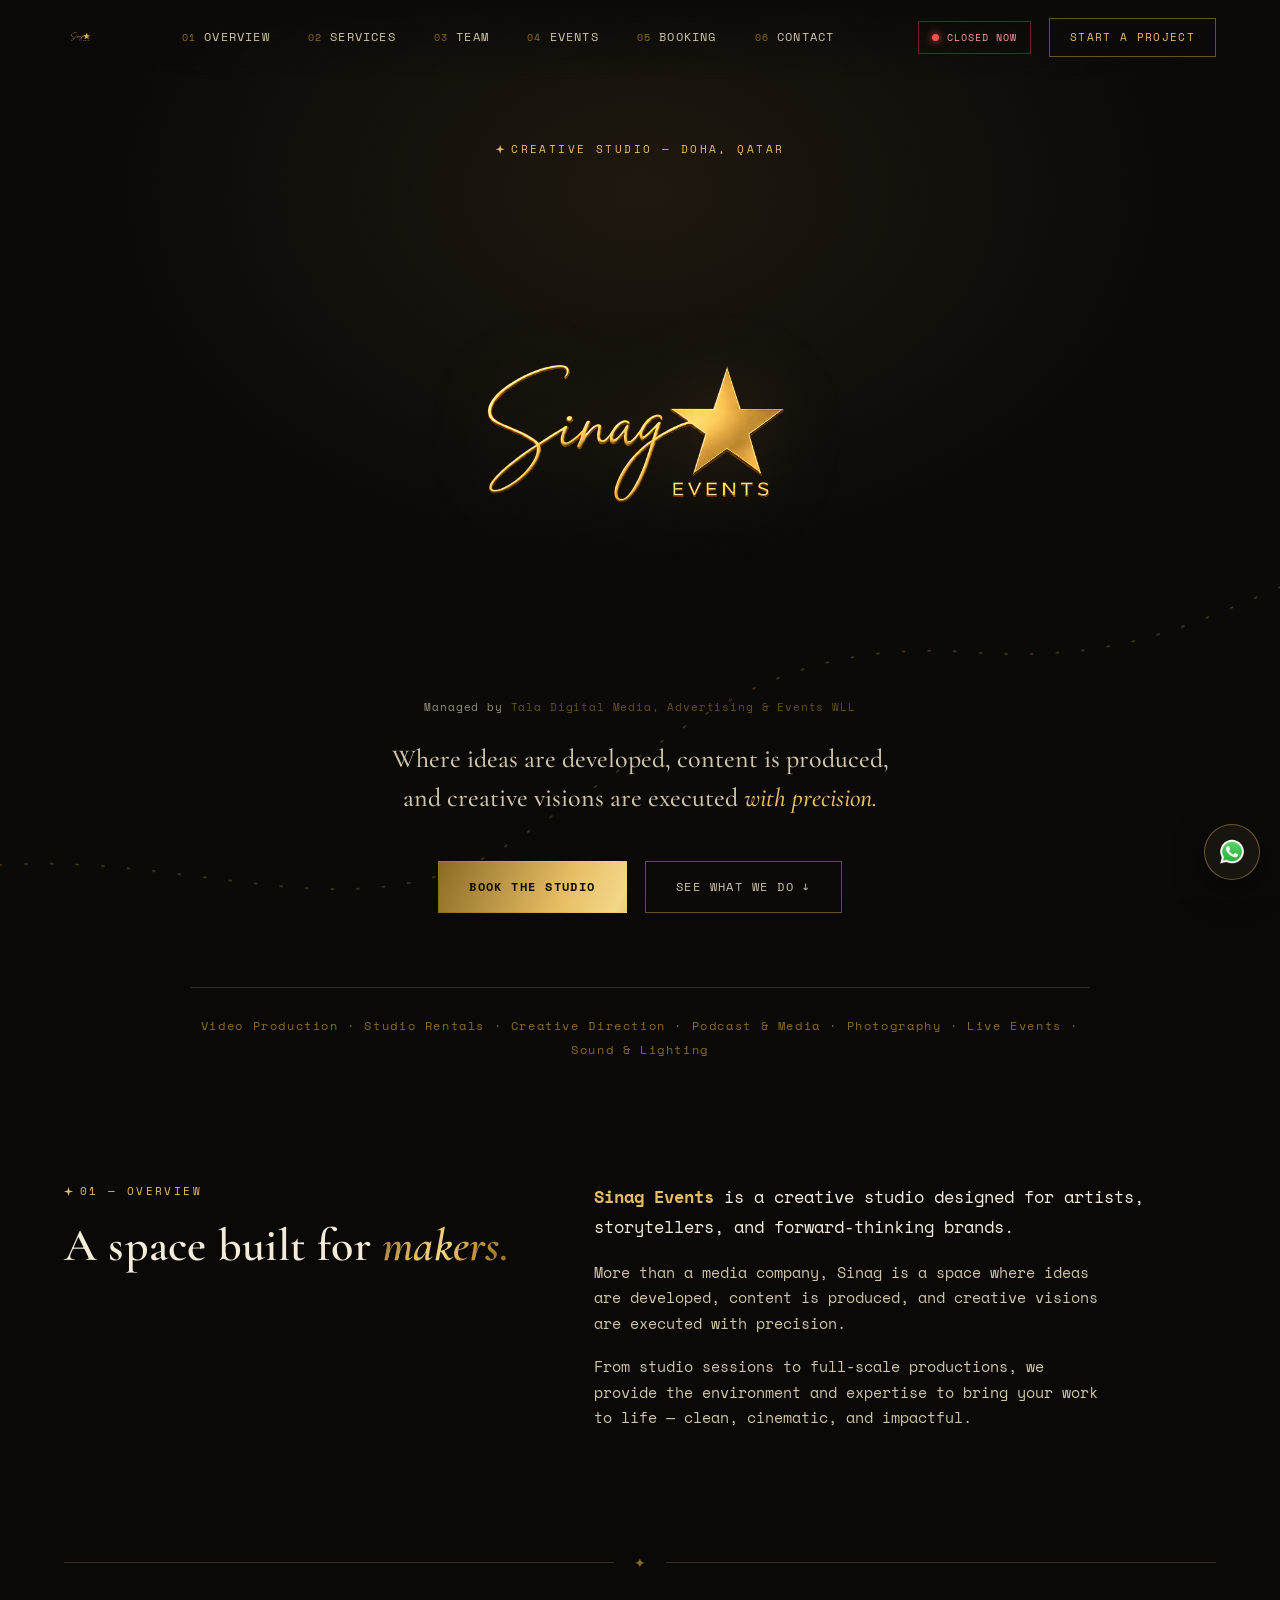
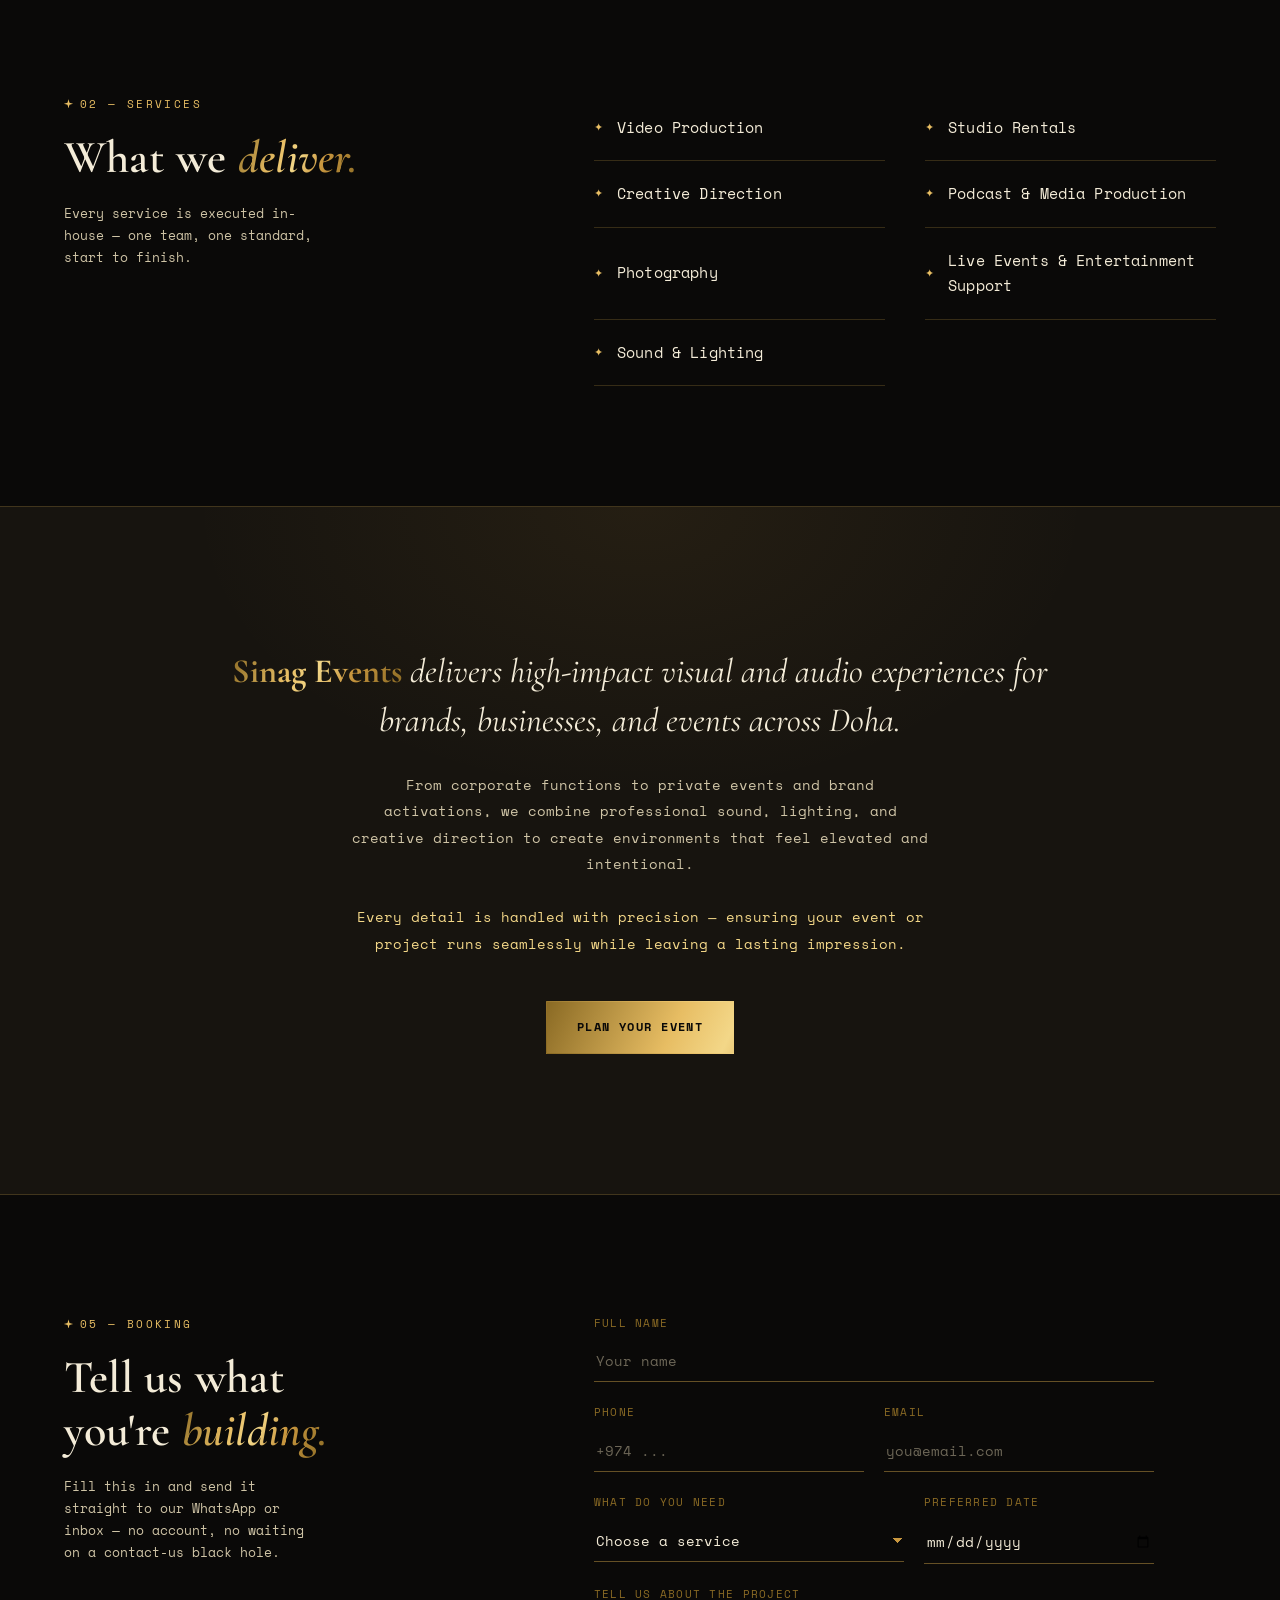
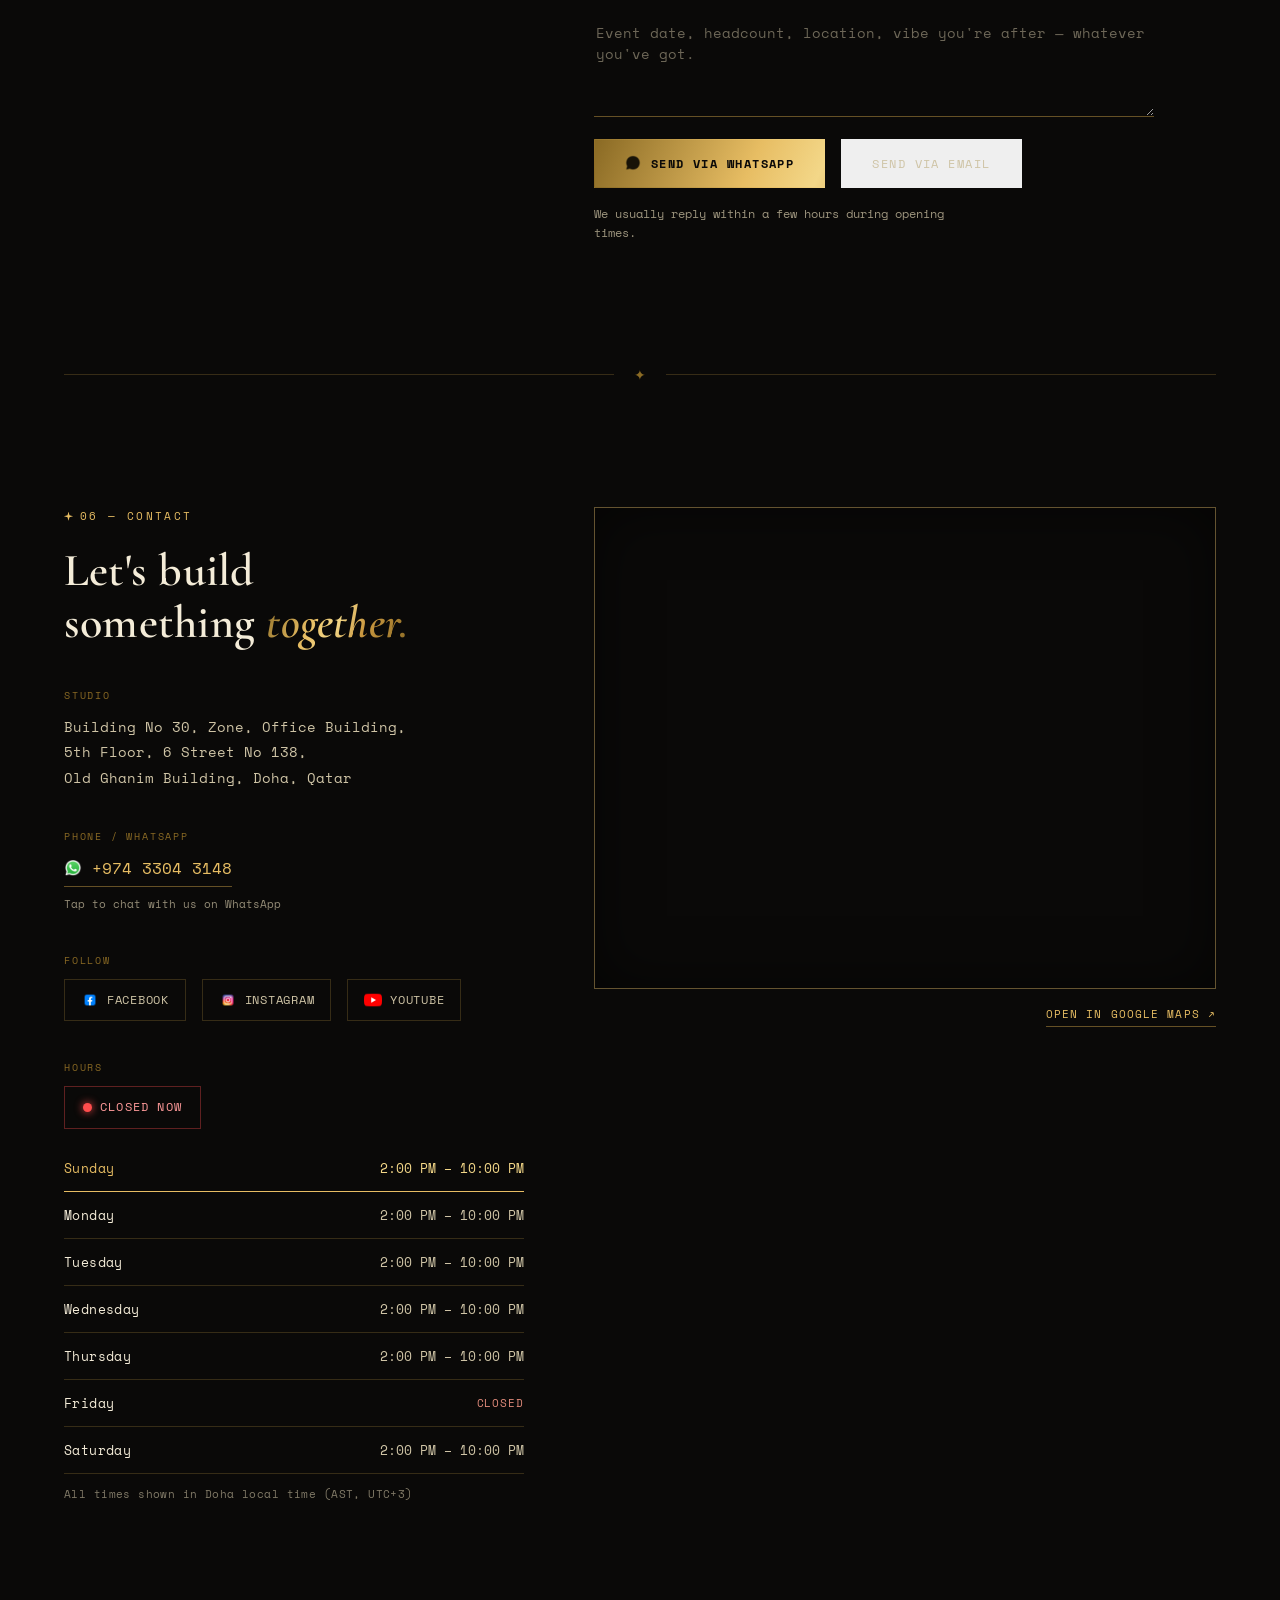
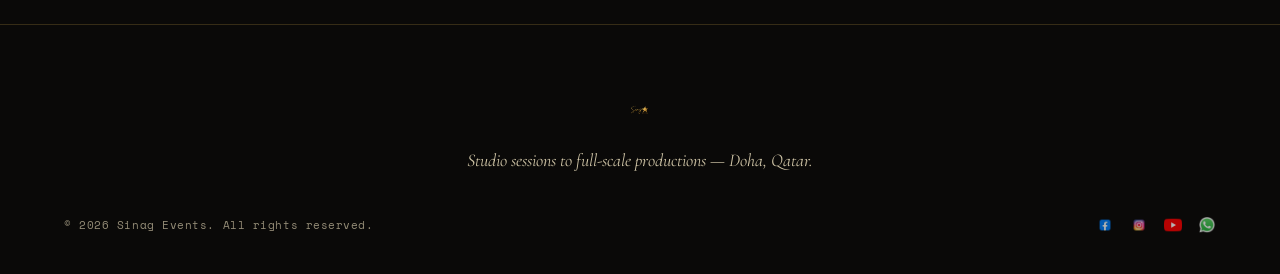
==== index.html @ 3dd2821b "Add files via upload" ====
<!DOCTYPE html>
<html lang="en">
<head>
<meta charset="UTF-8">
<meta name="viewport" content="width=device-width, initial-scale=1.0">
<title>Sinag Events — Creative Studio &amp; Live Event Production, Doha</title>
<meta name="description" content="Sinag Events is a creative studio for artists, storytellers, and forward-thinking brands. Video production, studio rentals, live events, sound &amp; lighting in Doha.">

<link rel="preconnect" href="https://fonts.googleapis.com">
<link rel="preconnect" href="https://fonts.gstatic.com" crossorigin>
<link href="https://fonts.googleapis.com/css2?family=Space+Mono:wght@400;700&family=Cormorant+Garamond:ital,wght@0,400;0,600;1,500;1,600&display=swap" rel="stylesheet">

<meta name="theme-color" content="#0a0908">
<link rel="stylesheet" href="css/style.css">
<link rel="icon" href="assets/logo.png" type="image/png">
<link rel="apple-touch-icon" href="assets/logo.png">
</head>
<body>

<!-- ============ NOISE / GRAIN OVERLAY ============ -->
<div class="grain" aria-hidden="true"></div>

<!-- ============ NAV ============ -->
<header class="nav" id="nav">
  <a href="#top" class="nav__mark">
    <img src="assets/logo.png" alt="Sinag Events" class="nav__logo">
  </a>
  <nav class="nav__links" aria-label="Primary">
    <a href="#overview"><span class="nav__num">01</span>Overview</a>
    <a href="#services"><span class="nav__num">02</span>Services</a>
    <a href="team.html"><span class="nav__num">03</span>Team</a>
    <a href="#events"><span class="nav__num">04</span>Events</a>
    <a href="#booking"><span class="nav__num">05</span>Booking</a>
    <a href="#contact"><span class="nav__num">06</span>Contact</a>
  </nav>
  <div class="nav__right">
    <span class="status-pill" id="statusPill" aria-live="polite">
      <span class="status-pill__dot" id="statusDot"></span>
      <span id="statusText">Checking hours…</span>
    </span>
    <a href="https://wa.me/97433043148" class="nav__cta" target="_blank" rel="noopener">Start a project</a>
    <button class="nav__burger" id="burger" aria-label="Open menu" aria-expanded="false">
      <span></span><span></span><span></span>
    </button>
  </div>
</header>

<!-- mobile menu -->
<div class="mobile-menu" id="mobileMenu">
  <span class="status-pill status-pill--mobile" id="statusPillMobile">
    <span class="status-pill__dot" id="statusDotMobile"></span>
    <span id="statusTextMobile">Checking hours…</span>
  </span>
  <a href="#overview">Overview</a>
  <a href="#services">Services</a>
  <a href="team.html">Team</a>
  <a href="#events">Events</a>
  <a href="#booking">Booking</a>
  <a href="#contact">Contact</a>
  <a href="https://wa.me/97433043148" target="_blank" rel="noopener" class="mobile-menu__cta">WhatsApp Us</a>
</div>

<!-- ============ HERO ============ -->
<section class="hero" id="top">
  <div class="hero__stars" id="heroStars" aria-hidden="true"></div>
  <svg class="hero__trail" viewBox="0 0 1000 700" preserveAspectRatio="none" aria-hidden="true">
    <path id="trailPath" d="M -80,580 C 120,540 260,630 400,555 C 540,480 600,420 760,430 C 900,438 950,400 1080,360" />
  </svg>

  <div class="hero__inner">
    <p class="eyebrow hero__eyebrow"><span class="dot"></span>Creative studio — Doha, Qatar</p>
    <img src="assets/logo.png" alt="Sinag Events" class="hero__logo">
    <p class="hero__managed-by">
      Managed by
      <a href="https://taladigitalmedia.com/" target="_blank" rel="noopener">Tala Digital Media, Advertising &amp; Events WLL</a>
    </p>
    <p class="hero__tagline">Where ideas are developed, content is produced,<br>and creative visions are executed <em>with precision.</em></p>
    <div class="hero__actions">
      <a href="#booking" class="btn btn--gold">Book the studio</a>
      <a href="#overview" class="btn btn--ghost">See what we do ↓</a>
    </div>
  </div>

  <p class="hero__services-line" aria-hidden="true">
    Video&nbsp;Production · Studio&nbsp;Rentals · Creative&nbsp;Direction · Podcast&nbsp;&amp;&nbsp;Media · Photography · Live&nbsp;Events · Sound&nbsp;&amp;&nbsp;Lighting
  </p>
</section>

<!-- ============ OVERVIEW ============ -->
<section class="section overview" id="overview">
  <div class="section__grid">
    <div class="section__label-col">
      <p class="eyebrow"><span class="dot"></span>01 — Overview</p>
      <h2 class="h2">A space built for <em>makers.</em></h2>
    </div>
    <div class="section__body-col">
      <p class="lead"><strong>Sinag Events</strong> is a creative studio designed for artists, storytellers, and forward-thinking brands.</p>
      <p>More than a media company, Sinag is a space where ideas are developed, content is produced, and creative visions are executed with precision.</p>
      <p>From studio sessions to full-scale productions, we provide the environment and expertise to bring your work to life — clean, cinematic, and impactful.</p>
    </div>
  </div>
</section>

<div class="divider"><span>✦</span></div>

<!-- ============ SERVICES ============ -->
<section class="section services" id="services">
  <div class="section__grid">
    <div class="section__label-col">
      <p class="eyebrow"><span class="dot"></span>02 — Services</p>
      <h2 class="h2">What we <em>deliver.</em></h2>
      <p class="section__note">Every service is executed in-house — one team, one standard, start to finish.</p>
    </div>
    <div class="section__body-col">
      <ul class="services__list">
        <li><span class="services__mark">✦</span>Video Production</li>
        <li><span class="services__mark">✦</span>Studio Rentals</li>
        <li><span class="services__mark">✦</span>Creative Direction</li>
        <li><span class="services__mark">✦</span>Podcast &amp; Media Production</li>
        <li><span class="services__mark">✦</span>Photography</li>
        <li><span class="services__mark">✦</span>Live Events &amp; Entertainment Support</li>
        <li><span class="services__mark">✦</span>Sound &amp; Lighting</li>
      </ul>
    </div>
  </div>
</section>

<!-- ============ EVENTS BANNER ============ -->
<section class="events" id="events">
  <div class="events__inner">
    <p class="events__quote">
      <strong>Sinag Events</strong> delivers high-impact visual and audio experiences for brands, businesses, and events across Doha.
    </p>
    <p class="events__body">
      From corporate functions to private events and brand activations, we combine professional sound, lighting, and creative direction to create environments that feel elevated and intentional.
    </p>
    <p class="events__body events__body--emphasis">
      Every detail is handled with precision — ensuring your event or project runs seamlessly while leaving a lasting impression.
    </p>
    <a href="https://wa.me/97433043148" class="btn btn--gold" target="_blank" rel="noopener">Plan your event</a>
  </div>
</section>

<!-- ============ BOOKING FORM ============ -->
<section class="section booking" id="booking">
  <div class="section__grid">
    <div class="section__label-col">
      <p class="eyebrow"><span class="dot"></span>05 — Booking</p>
      <h2 class="h2">Tell us what<br>you're <em>building.</em></h2>
      <p class="section__note">Fill this in and send it straight to our WhatsApp or inbox — no account, no waiting on a contact-us black hole.</p>
    </div>

    <div class="section__body-col">
      <form class="booking-form" id="bookingForm" novalidate>
        <div class="field">
          <label for="bf-name">Full name</label>
          <input type="text" id="bf-name" name="name" placeholder="Your name" required>
        </div>

        <div class="field-row">
          <div class="field">
            <label for="bf-phone">Phone</label>
            <input type="tel" id="bf-phone" name="phone" placeholder="+974 ..." required>
          </div>
          <div class="field">
            <label for="bf-email">Email</label>
            <input type="email" id="bf-email" name="email" placeholder="you@email.com">
          </div>
        </div>

        <div class="field-row">
          <div class="field">
            <label for="bf-service">What do you need</label>
            <select id="bf-service" name="service" required>
              <option value="" disabled selected>Choose a service</option>
              <option>Video Production</option>
              <option>Studio Rental</option>
              <option>Creative Direction</option>
              <option>Podcast &amp; Media Production</option>
              <option>Photography</option>
              <option>Live Event &amp; Entertainment Support</option>
              <option>Sound &amp; Lighting</option>
              <option>Something else</option>
            </select>
          </div>
          <div class="field">
            <label for="bf-date">Preferred date</label>
            <input type="date" id="bf-date" name="date">
          </div>
        </div>

        <div class="field">
          <label for="bf-message">Tell us about the project</label>
          <textarea id="bf-message" name="message" rows="4" placeholder="Event date, headcount, location, vibe you're after — whatever you've got."></textarea>
        </div>

        <div class="booking-form__actions">
          <button type="submit" class="btn btn--gold" data-send="whatsapp">
            <img src="assets/icons/whatsapp.png" alt="" width="16" height="16">
            Send via WhatsApp
          </button>
          <button type="submit" class="btn btn--ghost" data-send="email">Send via email</button>
        </div>
        <p class="booking-form__note" id="bookingFormNote" role="status" aria-live="polite">We usually reply within a few hours during opening times.</p>
      </form>
    </div>
  </div>
</section>

<div class="divider"><span>✦</span></div>

<!-- ============ CONTACT ============ -->
<section class="section contact" id="contact">
  <div class="section__grid">
    <div class="section__label-col">
      <p class="eyebrow"><span class="dot"></span>06 — Contact</p>
      <h2 class="h2">Let's build<br>something <em>together.</em></h2>

      <div class="contact__block">
        <span class="contact__label">Studio</span>
        <p class="contact__value">
          Building No 30, Zone, Office Building,<br>
          5th Floor, 6 Street No 138,<br>
          Old Ghanim Building, Doha, Qatar
        </p>
      </div>

      <div class="contact__block">
        <span class="contact__label">Phone / WhatsApp</span>
        <a href="https://wa.me/97433043148" target="_blank" rel="noopener" class="contact__whatsapp">
          <img src="assets/icons/whatsapp.png" alt="" class="icon icon--brand" width="22" height="22" loading="lazy">
          <span>+974 3304 3148</span>
        </a>
        <p class="contact__hint">Tap to chat with us on WhatsApp</p>
      </div>

      <div class="contact__block">
        <span class="contact__label">Follow</span>
        <div class="contact__socials">
          <a href="https://www.facebook.com/sinagdm/" target="_blank" rel="noopener" aria-label="Sinag Events on Facebook" class="social">
            <img src="assets/icons/facebook.webp" alt="" class="icon icon--brand" width="20" height="20" loading="lazy">
            <span>Facebook</span>
          </a>
          <a href="https://www.instagram.com/_sinagevents?utm_source=ig_web_button_share_sheet&igsh=ZDNlZDc0MzIxNw==" target="_blank" rel="noopener" aria-label="Sinag Events on Instagram" class="social">
            <img src="assets/icons/instagram.png" alt="" class="icon icon--brand" width="20" height="20" loading="lazy">
            <span>Instagram</span>
          </a>
          <a href="https://www.youtube.com/@sinagevents" target="_blank" rel="noopener" aria-label="Sinag Events on YouTube" class="social">
            <img src="assets/icons/youtube.png" alt="" class="icon icon--brand" width="20" height="20" loading="lazy">
            <span>YouTube</span>
          </a>
        </div>
      </div>

      <div class="contact__block">
        <span class="contact__label">Hours</span>
        <div class="hours">
          <div class="hours__status" id="hoursStatusRow">
            <span class="status-pill status-pill--lg" id="statusPillLarge">
              <span class="status-pill__dot" id="statusDotLarge"></span>
              <span id="statusTextLarge">Checking hours…</span>
            </span>
          </div>
          <ul class="hours__list">
            <li data-day="0"><span>Sunday</span><span>2:00 PM – 10:00 PM</span></li>
            <li data-day="1"><span>Monday</span><span>2:00 PM – 10:00 PM</span></li>
            <li data-day="2"><span>Tuesday</span><span>2:00 PM – 10:00 PM</span></li>
            <li data-day="3"><span>Wednesday</span><span>2:00 PM – 10:00 PM</span></li>
            <li data-day="4"><span>Thursday</span><span>2:00 PM – 10:00 PM</span></li>
            <li class="hours__list-closed" data-day="5"><span>Friday</span><span>Closed</span></li>
            <li data-day="6"><span>Saturday</span><span>2:00 PM – 10:00 PM</span></li>
          </ul>
          <p class="hours__tz">All times shown in Doha local time (AST, UTC+3)</p>
        </div>
      </div>
    </div>

    <div class="section__body-col contact__map-col">
      <div class="map-frame">
        <iframe
          title="Sinag Events location — Old Ghanim Building, Doha"
          src="https://www.google.com/maps?q=Old+Ghanim+Building,+Street+138,+Doha,+Qatar&output=embed"
          loading="lazy"
          referrerpolicy="no-referrer-when-downgrade"
          allowfullscreen>
        </iframe>
      </div>
      <a class="map-directions" href="https://www.google.com/maps/search/?api=1&query=Old+Ghanim+Building+Street+138+Doha+Qatar" target="_blank" rel="noopener">
        Open in Google Maps ↗
      </a>
    </div>
  </div>
</section>

<!-- ============ FOOTER ============ -->
<footer class="footer">
  <img src="assets/logo.png" alt="Sinag Events" class="footer__logo">
  <p class="footer__line">Studio sessions to full-scale productions — Doha, Qatar.</p>
  <div class="footer__bottom">
    <span>© <span id="year"></span> Sinag Events. All rights reserved.</span>
    <div class="footer__socials">
      <a href="https://www.facebook.com/sinagdm/" target="_blank" rel="noopener" aria-label="Facebook"><img src="assets/icons/facebook.webp" alt="" width="18" height="18" loading="lazy"></a>
      <a href="https://www.instagram.com/_sinagevents" target="_blank" rel="noopener" aria-label="Instagram"><img src="assets/icons/instagram.png" alt="" width="18" height="18" loading="lazy"></a>
      <a href="https://www.youtube.com/@sinagevents" target="_blank" rel="noopener" aria-label="YouTube"><img src="assets/icons/youtube.png" alt="" width="18" height="18" loading="lazy"></a>
      <a href="https://wa.me/97433043148" target="_blank" rel="noopener" aria-label="WhatsApp"><img src="assets/icons/whatsapp.png" alt="" width="18" height="18" loading="lazy"></a>
    </div>
  </div>
</footer>

<a href="https://wa.me/97433043148" class="float-wa" target="_blank" rel="noopener" aria-label="Chat on WhatsApp">
  <img src="assets/icons/whatsapp.png" alt="" width="30" height="30" loading="lazy">
  <span class="float-wa__ping" aria-hidden="true"></span>
</a>

<script src="js/script.js"></script>
</body>
</html>
---- css/style.css ----
/* ============================================================
   SINAG EVENTS — Design tokens
   Palette pulled from the logo (warm metallic gold on black)
   Type: Space Mono (the studio's own collateral face) for body/UI,
         Cormorant Garamond italic as the sole "script" accent —
         echoes the logo's cursive swoosh without competing with it.
   ============================================================ */
:root{
  --black:        #0a0908;
  --black-soft:   #121110;
  --black-panel:  #17140f;
  --line:         rgba(212,168,75,.22);
  --line-strong:  rgba(212,168,75,.45);

  --gold-deep:    #8a6a24;
  --gold:         #c9973f;
  --gold-bright:  #e7bd63;
  --gold-light:   #f3d788;

  --cream:        #f4ecd8;
  --cream-dim:    #cfc4a6;

  --font-mono: 'Space Mono', 'Courier New', monospace;
  --font-script: 'Cormorant Garamond', Georgia, serif;

  --gold-grad: linear-gradient(115deg, var(--gold-deep) 0%, var(--gold-bright) 35%, var(--gold-light) 50%, var(--gold) 68%, var(--gold-deep) 100%);

  --maxw: 1200px;
  --edge: clamp(24px, 5vw, 72px);
}

*,*::before,*::after{ box-sizing:border-box; }
html{ scroll-behavior:smooth; }
body{
  margin:0;
  background:var(--black);
  color:var(--cream);
  font-family:var(--font-mono);
  font-size:15px;
  line-height:1.7;
  -webkit-font-smoothing:antialiased;
  overflow-x:hidden;
}
img{ max-width:100%; display:block; }
a{ color:inherit; text-decoration:none; }
ul{ list-style:none; margin:0; padding:0; }
h1,h2,h3,p{ margin:0; }

::selection{ background:var(--gold); color:var(--black); }

/* focus visibility */
a:focus-visible, button:focus-visible{
  outline:1.5px solid var(--gold-bright);
  outline-offset:3px;
}

/* grain overlay for texture */
.grain{
  position:fixed; inset:0; pointer-events:none; z-index:999;
  opacity:.04; mix-blend-mode:overlay;
  background-image:url("data:image/svg+xml,%3Csvg xmlns='http://www.w3.org/2000/svg' width='120' height='120'%3E%3Cfilter id='n'%3E%3CfeTurbulence type='fractalNoise' baseFrequency='0.9' numOctaves='2' stitchTiles='stitch'/%3E%3C/filter%3E%3Crect width='100%25' height='100%25' filter='url(%23n)'/%3E%3C/svg%3E");
}

.icon{ width:18px; height:18px; fill:currentColor; flex:none; }
.icon--brand{ border-radius:5px; object-fit:contain; }

/* ---------- hours block ---------- */
.hours__status{ margin-bottom:16px; }
.hours__list{
  display:flex; flex-direction:column; gap:0;
}
.hours__list li{
  display:flex; align-items:center; justify-content:space-between;
  gap:20px;
  padding:12px 0;
  border-bottom:1px solid var(--line);
  font-size:13px; color:var(--cream-dim);
}
.hours__list li span:first-child{ color:var(--cream); letter-spacing:.03em; }
.hours__list-closed{ color:#e08a7a !important; }
.hours__list-closed span:first-child{ color:var(--cream) !important; }
.hours__list-closed span:last-child{ color:#e08a7a; letter-spacing:.08em; text-transform:uppercase; font-size:11px; }
.hours__list li.is-active-day{
  border-color:var(--gold-bright);
}
.hours__list li.is-active-day span:first-child{ color:var(--gold-bright) !important; }
.hours__list li.is-active-day span:last-child{ color:var(--gold-light); }
.hours__tz{ margin-top:12px; font-size:10.5px; color:var(--cream-dim); opacity:.6; letter-spacing:.04em; }

/* ---------- eyebrow / labels ---------- */
.eyebrow{
  display:flex; align-items:center; gap:.6em;
  font-size:11px; letter-spacing:.22em; text-transform:uppercase;
  color:var(--gold-bright); margin-bottom:18px;
}
.eyebrow .dot{
  width:9px; height:9px; flex:none;
  background:var(--gold-bright);
  clip-path:polygon(50% 0%, 61% 39%, 100% 50%, 61% 61%, 50% 100%, 39% 61%, 0% 50%, 39% 39%);
  box-shadow:0 0 6px rgba(231,189,99,.5);
}

.h2{
  font-family:var(--font-script);
  font-weight:600;
  font-size:clamp(30px, 4vw, 46px);
  line-height:1.15;
  color:var(--cream);
  letter-spacing:.005em;
}
.h2 em{
  font-style:italic;
  font-weight:600;
  background:var(--gold-grad);
  -webkit-background-clip:text;
  background-clip:text;
  color:transparent;
}

/* ============================================================
   NAV
   ============================================================ */
.nav{
  position:fixed; top:0; left:0; right:0; z-index:100;
  display:flex; align-items:center; justify-content:space-between;
  padding:18px var(--edge);
  background:linear-gradient(to bottom, rgba(10,9,8,.92), rgba(10,9,8,0));
  backdrop-filter:blur(2px);
}
.nav__mark{ display:flex; align-items:center; }
.nav__logo{ height:34px; width:auto; }
.nav__links{ display:flex; gap:38px; }
.nav__links a{
  font-size:12px; letter-spacing:.1em; text-transform:uppercase;
  color:var(--cream-dim);
  display:flex; align-items:baseline; gap:8px;
  transition:color .25s ease;
}
.nav__links a:hover{ color:var(--gold-bright); }
.nav__num{ color:var(--gold-deep); font-size:10px; }
.nav__right{ display:flex; align-items:center; gap:18px; }
.nav__cta{
  border:1px solid var(--line-strong);
  padding:9px 20px;
  font-size:11px; letter-spacing:.12em; text-transform:uppercase;
  color:var(--gold-bright);
  transition:background .25s ease, color .25s ease;
  white-space:nowrap;
}
.nav__cta:hover{ background:var(--gold-bright); color:var(--black); }

/* ---------- live open/closed status pill ---------- */
.status-pill{
  display:inline-flex; align-items:center; gap:8px;
  font-size:10px; letter-spacing:.1em; text-transform:uppercase;
  color:var(--cream-dim);
  border:1px solid var(--line);
  padding:7px 13px;
  white-space:nowrap;
}
.status-pill__dot{
  width:7px; height:7px; border-radius:50%;
  background:var(--cream-dim);
  flex:none;
}
.status-pill.is-open .status-pill__dot{
  background:#39d353;
  box-shadow:0 0 8px #39d353;
}
.status-pill.is-open{ color:#8beb9d; border-color:rgba(57,211,83,.35); }

.status-pill.is-closed .status-pill__dot{
  background:#ff4d4d;
  box-shadow:0 0 8px #ff4d4d;
  animation:pulse-red 1.1s ease-in-out infinite;
}
.status-pill.is-closed{ color:#ff9a9a; border-color:rgba(255,77,77,.35); }

@keyframes pulse-red{
  0%,100%{ opacity:1; transform:scale(1); }
  50%{ opacity:.25; transform:scale(.7); }
}

.status-pill--mobile{ margin-bottom:6px; }
.status-pill--lg{ font-size:12px; padding:10px 18px; }
.status-pill--lg .status-pill__dot{ width:9px; height:9px; }

.nav__burger{
  display:none; flex-direction:column; justify-content:center; gap:5px;
  width:34px; height:34px; background:none; border:0; cursor:pointer;
}
.nav__burger span{ width:100%; height:1.5px; background:var(--gold-bright); }

.mobile-menu{
  position:fixed; inset:0; z-index:99;
  background:var(--black);
  display:flex; flex-direction:column; align-items:flex-start; justify-content:center;
  gap:26px; padding:0 var(--edge);
  transform:translateY(-100%);
  transition:transform .45s cubic-bezier(.7,0,.2,1);
}
.mobile-menu.is-open{ transform:translateY(0); }
.mobile-menu a{ font-family:var(--font-script); font-size:32px; font-style:italic; color:var(--cream); }
.mobile-menu__cta{ margin-top:12px; font-family:var(--font-mono); font-style:normal; font-size:13px; letter-spacing:.1em; text-transform:uppercase; color:var(--gold-bright); border:1px solid var(--line-strong); padding:12px 22px; }

/* ============================================================
   HERO
   ============================================================ */
.hero{
  position:relative;
  min-height:100svh;
  display:flex; flex-direction:column; align-items:center; justify-content:center;
  text-align:center;
  padding:140px var(--edge) 0;
  background:
    radial-gradient(60% 50% at 50% 18%, rgba(201,151,63,.10), transparent 70%),
    var(--black);
  overflow:hidden;
}
.hero__trail{
  position:absolute; inset:0; width:100%; height:100%;
  opacity:.5;
}

.hero__stars{
  position:absolute; inset:0;
  overflow:hidden;
  pointer-events:none;
  z-index:1;
}
.hero__stars .star{
  position:absolute;
  background:var(--gold-light);
  clip-path:polygon(50% 0%, 61% 39%, 100% 50%, 61% 61%, 50% 100%, 39% 61%, 0% 50%, 39% 39%);
  opacity:0;
  animation-name:star-twinkle;
  animation-timing-function:ease-in-out;
  animation-iteration-count:infinite;
}
.hero__stars .star--dot{
  clip-path:none;
  border-radius:50%;
}
@keyframes star-twinkle{
  0%, 100%{ opacity:0; transform:scale(.5); }
  50%{ opacity:var(--peak, .55); transform:scale(1); }
}
.hero__trail path{
  fill:none;
  stroke:var(--gold-deep);
  stroke-width:1;
  stroke-linecap:round;
  stroke-dasharray:2 18;
  opacity:0;
  animation:
    trail-fade-in 1.6s ease forwards .2s,
    trail-flow 14s linear infinite .2s;
}
@keyframes trail-fade-in{
  from{ opacity:0; }
  to{ opacity:1; }
}
@keyframes trail-flow{
  from{ stroke-dashoffset:0; }
  to{ stroke-dashoffset:-400; }
}
.hero__inner{ position:relative; z-index:2; max-width:760px; }
.hero__eyebrow{ justify-content:center; }
.hero__logo{
  width:min(74vw, 520px);
  margin:0 auto 6px;
  filter:drop-shadow(0 0 40px rgba(201,151,63,.18));
}
.hero__managed-by{
  font-size:10.5px;
  letter-spacing:.08em;
  color:var(--cream-dim);
  opacity:.7;
  margin-top:-4px;
  margin-bottom:22px;
}
.hero__managed-by a{
  color:var(--gold-deep);
  border-bottom:1px solid transparent;
  transition:color .25s ease, border-color .25s ease;
}
.hero__managed-by a:hover{
  color:var(--gold-bright);
  border-color:var(--gold-bright);
}
.hero__tagline{
  font-family:var(--font-script);
  font-size:clamp(18px, 2.4vw, 26px);
  color:var(--cream-dim);
  font-weight:500;
  line-height:1.5;
  margin-top:6px;
}
.hero__tagline em{ color:var(--gold-bright); font-style:italic; }

.hero__actions{
  margin-top:44px;
  display:flex; gap:18px; justify-content:center; flex-wrap:wrap;
}
.btn{
  font-family:var(--font-mono);
  font-size:12px; letter-spacing:.12em; text-transform:uppercase;
  padding:15px 30px;
  display:inline-flex; align-items:center; gap:8px;
  border:1px solid transparent;
  transition:transform .25s ease, box-shadow .25s ease, background .25s ease, color .25s ease;
}
.btn--gold{
  background:var(--gold-grad);
  background-size:200% 100%;
  color:var(--black);
  font-weight:700;
}
.btn--gold:hover{ background-position:100% 0; box-shadow:0 8px 26px rgba(201,151,63,.25); transform:translateY(-1px); }
.btn--ghost{
  border-color:var(--line-strong);
  color:var(--cream-dim);
}
.btn--ghost:hover{ color:var(--gold-bright); border-color:var(--gold-bright); }

.hero__services-line{
  position:relative; z-index:2;
  width:100%;
  max-width:900px;
  margin:74px auto 0;
  padding-top:26px;
  border-top:1px solid var(--line);
  font-size:11.5px; letter-spacing:.14em;
  color:var(--gold-deep);
  line-height:2.1;
}

/* ============================================================
   SECTION LAYOUT (shared two-column grid)
   ============================================================ */
.section{ padding:120px var(--edge); }
.section__grid{
  max-width:var(--maxw); margin:0 auto;
  display:grid; grid-template-columns:.85fr 1.15fr; gap:70px;
}
.section__label-col{ position:sticky; top:120px; align-self:start; }
.section__note{ margin-top:18px; color:var(--cream-dim); font-size:13px; max-width:32ch; }
.section__body-col p{ color:var(--cream-dim); max-width:56ch; }
.section__body-col p + p{ margin-top:18px; }
.lead{ color:var(--cream) !important; font-size:17px; line-height:1.75; }
.lead strong{ color:var(--gold-bright); font-weight:700; }

.divider{
  display:flex; align-items:center; justify-content:center;
  color:var(--gold-deep); font-size:14px;
  padding:0 var(--edge);
}
.divider::before,.divider::after{
  content:''; flex:1; height:1px; background:var(--line);
}
.divider span{ padding:0 20px; }

/* ---------- services list ---------- */
.services__list{
  display:grid; grid-template-columns:1fr 1fr; gap:0 40px;
}
.services__list li{
  display:flex; align-items:center; gap:14px;
  padding:20px 0;
  border-bottom:1px solid var(--line);
  font-size:15px; color:var(--cream);
  letter-spacing:.01em;
  transition:padding-left .3s ease, color .3s ease;
}
.services__list li:hover{ padding-left:8px; color:var(--gold-light); }
.services__mark{ color:var(--gold-bright); font-size:11px; }

/* ============================================================
   EVENTS banner
   ============================================================ */
.events{
  position:relative;
  padding:140px var(--edge);
  text-align:center;
  background:var(--black-panel);
  border-top:1px solid var(--line);
  border-bottom:1px solid var(--line);
}
.events::before{
  content:'';
  position:absolute; inset:0;
  background:radial-gradient(50% 60% at 50% 0%, rgba(201,151,63,.08), transparent 70%);
  pointer-events:none;
}
.events__inner{ position:relative; max-width:820px; margin:0 auto; }
.events__quote{
  font-family:var(--font-script);
  font-style:italic;
  font-size:clamp(22px, 3.2vw, 34px);
  line-height:1.45;
  color:var(--cream);
}
.events__quote strong{
  background:var(--gold-grad);
  -webkit-background-clip:text; background-clip:text; color:transparent;
  font-style:normal; font-weight:700;
}
.events__body{
  margin-top:26px;
  color:var(--cream-dim);
  font-size:14px; line-height:1.9;
  max-width:64ch; margin-left:auto; margin-right:auto;
}
.events__body--emphasis{ color:var(--gold-light); }
.events__inner .btn{ margin-top:44px; }

/* ============================================================
   BOOKING FORM
   ============================================================ */
.booking-form{ max-width:560px; }
.field{ display:flex; flex-direction:column; gap:8px; margin-bottom:22px; }
.field-row{ display:grid; grid-template-columns:1fr 1fr; gap:20px; }
.field label{
  font-size:10.5px; letter-spacing:.12em; text-transform:uppercase;
  color:var(--gold-deep);
}
.field input,
.field select,
.field textarea{
  font-family:var(--font-mono);
  font-size:14px;
  color:var(--cream);
  background:transparent;
  border:none;
  border-bottom:1px solid var(--line-strong);
  padding:10px 2px;
  outline:none;
  transition:border-color .25s ease;
  resize:vertical;
}
.field select{
  appearance:none;
  -webkit-appearance:none;
  background-image:linear-gradient(45deg, transparent 50%, var(--gold) 50%), linear-gradient(135deg, var(--gold) 50%, transparent 50%);
  background-position: calc(100% - 6px) center, calc(100% - 1px) center;
  background-size: 6px 6px, 6px 6px;
  background-repeat:no-repeat;
}
.field select option{ background:var(--black-soft); color:var(--cream); }
.field input::placeholder,
.field textarea::placeholder{ color:var(--cream-dim); opacity:.5; }
.field input:focus,
.field select:focus,
.field textarea:focus{ border-color:var(--gold-bright); }
.field input:invalid:not(:placeholder-shown){ border-color:#c9573f; }

.booking-form__actions{
  display:flex; gap:16px; flex-wrap:wrap;
  margin-top:8px;
}
.booking-form__actions .btn{ border:1px solid transparent; cursor:pointer; }
.booking-form__actions .btn--gold{ display:inline-flex; align-items:center; gap:10px; }
.booking-form__actions .btn--gold img{ filter:brightness(0); opacity:.85; }
.booking-form__note{
  margin-top:16px; font-size:11.5px; color:var(--cream-dim); opacity:.75;
}
.booking-form__note.is-error{ color:#e08a7a; opacity:1; }
.booking-form__note.is-success{ color:var(--gold-light); opacity:1; }

@media (max-width:560px){
  .field-row{ grid-template-columns:1fr; gap:0; }
  .booking-form__actions{ flex-direction:column; }
  .booking-form__actions .btn{ width:100%; justify-content:center; }
}
.nav__links a.is-current{ color:var(--gold-bright); }
.nav__links a.is-current .nav__num{ color:var(--gold-bright); }

/* ============================================================
   SECONDARY PAGE HERO (Team, etc.)
   ============================================================ */
.page-hero{
  padding:150px var(--edge) 80px;
  max-width:820px;
  margin:0 auto;
  text-align:center;
}
.page-hero__eyebrow{ justify-content:center; }
.page-hero__title{
  font-family:var(--font-script);
  font-weight:600;
  font-size:clamp(34px, 5vw, 54px);
  line-height:1.15;
  color:var(--cream);
}
.page-hero__title em{
  font-style:italic;
  background:var(--gold-grad);
  -webkit-background-clip:text; background-clip:text; color:transparent;
}
.page-hero__lead{
  margin-top:22px;
  color:var(--cream-dim);
  font-size:15px;
  line-height:1.8;
  max-width:56ch;
  margin-left:auto; margin-right:auto;
}

/* ============================================================
   TEAM GRID
   ============================================================ */
.team{ padding-top:20px; }
.team__grid{
  max-width:var(--maxw); margin:0 auto;
  display:grid; grid-template-columns:repeat(3, 1fr); gap:2px;
  background:var(--line);
  border:1px solid var(--line);
}
.team-card{
  background:var(--black);
  padding:44px 30px;
  text-align:center;
  transition:background .3s ease;
}
.team-card:hover{ background:var(--black-panel); }
.team-card__frame{
  width:84px; height:84px;
  margin:0 auto 22px;
  border:1px solid var(--line-strong);
  display:flex; align-items:center; justify-content:center;
  position:relative;
}
.team-card__frame::before{
  content:'';
  position:absolute; inset:6px;
  border:1px solid var(--line);
}
.team-card--featured{ background:var(--black-panel); }
.team-card__frame--photo{
  width:112px; height:112px;
  overflow:hidden;
  border-color:var(--gold-bright);
}
.team-card__frame--photo::before{ display:none; }
.team-card__frame--photo img{
  width:100%; height:100%;
  object-fit:cover;
  filter:grayscale(.55) contrast(1.05);
  transition:filter .4s ease;
}
.team-card--featured:hover .team-card__frame--photo img{ filter:grayscale(0); }
.team-card__title{
  margin-top:4px;
  font-size:11px; letter-spacing:.1em; text-transform:uppercase;
  color:var(--gold-bright);
}
.team-card__initials{
  font-size:10px; letter-spacing:.12em; text-transform:uppercase;
  color:var(--gold-bright);
}
.team-card__name{
  font-family:var(--font-script);
  font-style:italic; font-weight:600;
  font-size:19px;
  color:var(--cream);
}
.team-card__role{
  margin-top:10px;
  font-size:12.5px; line-height:1.7;
  color:var(--cream-dim);
}
.team__note{
  max-width:var(--maxw); margin:36px auto 0;
  font-size:11px; color:var(--cream-dim); opacity:.55;
  text-align:center;
}
.team__note code{
  color:var(--gold-deep);
  font-family:var(--font-mono);
}

.team-cta{ text-align:center; }
.team-cta__inner{ max-width:600px; margin:0 auto; }
.team-cta__inner p{
  margin-top:16px; color:var(--cream-dim); font-size:14px; line-height:1.8;
}
.team-cta__inner .hero__actions{ margin-top:34px; justify-content:center; }

@media (max-width:860px){
  .team__grid{ grid-template-columns:repeat(2, 1fr); }
}
@media (max-width:560px){
  .team__grid{ grid-template-columns:1fr; }
  .page-hero{ padding:120px var(--edge) 60px; }
}

.contact__block{ margin-top:38px; }
.contact__label{
  display:block; font-size:10px; letter-spacing:.18em; text-transform:uppercase;
  color:var(--gold-deep); margin-bottom:10px;
}
.contact__value{ color:var(--cream-dim); font-size:14px; line-height:1.8; }

.contact__whatsapp{
  display:inline-flex; align-items:center; gap:10px;
  font-size:16px; color:var(--gold-bright);
  border-bottom:1px solid var(--line-strong);
  padding-bottom:4px;
  transition:color .25s ease, border-color .25s ease, gap .25s ease;
}
.contact__whatsapp:hover{ color:var(--gold-light); border-color:var(--gold-light); gap:14px; }
.contact__hint{ margin-top:8px; font-size:11px; color:var(--cream-dim); opacity:.7; }

.contact__socials{ display:flex; gap:16px; }
.social{
  display:inline-flex; align-items:center; gap:8px;
  font-size:12px; letter-spacing:.06em; text-transform:uppercase;
  border:1px solid var(--line); padding:10px 16px;
  color:var(--cream-dim);
  transition:border-color .25s ease, color .25s ease, transform .25s ease;
}
.social:hover{ border-color:var(--gold-bright); color:var(--gold-bright); transform:translateY(-2px); }

.contact__map-col{ display:flex; flex-direction:column; gap:16px; }
.map-frame{
  border:1px solid var(--line-strong);
  filter:grayscale(.35) sepia(.18) saturate(1.3);
  aspect-ratio:4/3.1;
  overflow:hidden;
  position:relative;
}
.map-frame::after{
  content:''; position:absolute; inset:0; pointer-events:none;
  box-shadow:inset 0 0 60px rgba(0,0,0,.55);
}
.map-frame iframe{ width:100%; height:100%; border:0; filter:invert(0); }
.map-directions{
  align-self:flex-end;
  font-size:11px; letter-spacing:.1em; text-transform:uppercase;
  color:var(--gold-bright);
  border-bottom:1px solid var(--line-strong);
  padding-bottom:2px;
}
.map-directions:hover{ color:var(--gold-light); }

/* ============================================================
   FOOTER
   ============================================================ */
.footer{
  padding:70px var(--edge) 40px;
  text-align:center;
  border-top:1px solid var(--line);
}
.footer__logo{ height:30px; margin:0 auto 20px; opacity:.9; }
.footer__line{ color:var(--cream-dim); font-size:13px; font-family:var(--font-script); font-style:italic; font-size:18px; }
.footer__bottom{
  margin-top:40px;
  display:flex; align-items:center; justify-content:space-between;
  max-width:var(--maxw); margin-left:auto; margin-right:auto;
  font-size:11px; letter-spacing:.05em; color:var(--cream-dim); opacity:.7;
  flex-wrap:wrap; gap:14px;
}
.footer__socials{ display:flex; gap:16px; }
.footer__socials a:hover{ color:var(--gold-bright); }

/* floating whatsapp */
.float-wa{
  position:fixed; right:20px; bottom:20px; z-index:90;
  width:56px; height:56px; border-radius:50%;
  background:var(--black-panel);
  border:1.5px solid var(--line-strong);
  display:flex; align-items:center; justify-content:center;
  box-shadow:0 10px 30px rgba(0,0,0,.55);
  transition:transform .25s ease, border-color .25s ease;
}
.float-wa img{ width:28px; height:28px; }
.float-wa:hover{ transform:scale(1.08); border-color:var(--gold-bright); }
.float-wa__ping{
  position:absolute; inset:-1.5px; border-radius:50%;
  border:1.5px solid var(--gold-bright);
  opacity:0;
  animation:ping-ring 2.6s cubic-bezier(.2,.7,.2,1) infinite;
}
@keyframes ping-ring{
  0%{ transform:scale(1); opacity:.55; }
  80%{ transform:scale(1.55); opacity:0; }
  100%{ opacity:0; }
}

/* ============================================================
   REVEAL ON SCROLL
   ============================================================ */
[data-reveal]{
  opacity:0; transform:translateY(24px);
  transition:opacity .8s cubic-bezier(.2,.7,.2,1), transform .8s cubic-bezier(.2,.7,.2,1);
}
[data-reveal].is-visible{ opacity:1; transform:translateY(0); }

/* ============================================================
   RESPONSIVE
   ============================================================ */
@media (max-width:900px){
  .nav__links, .nav__cta{ display:none; }
  .nav__burger{ display:flex; }
  .section__grid{ grid-template-columns:1fr; gap:36px; }
  .section__label-col{ position:static; }
  .services__list{ grid-template-columns:1fr; }
  .footer__bottom{ flex-direction:column; }
  .hero__marquee{ margin-top:56px; }
}
@media (max-width:520px){
  :root{ --edge:20px; }
  .section{ padding:64px var(--edge); }
  .events{ padding:70px var(--edge); }
  .hero{ padding-top:104px; }
  .nav{ padding:14px var(--edge); }
  .nav__logo{ height:28px; }
  .nav__right{ gap:10px; }
  .status-pill{ display:none; }
  .hero__actions{ flex-direction:column; width:100%; }
  .hero__actions .btn{ width:100%; justify-content:center; }
  .hero__tagline{ font-size:17px; }
  .contact__socials{ flex-wrap:wrap; }
  .hours__list li{ font-size:12.5px; }
  .float-wa{ width:50px; height:50px; right:14px; bottom:14px; }
  .float-wa img{ width:24px; height:24px; }
  .footer__bottom{ align-items:flex-start; }
}

@media (min-width:901px) and (max-width:1080px){
  .nav__right{ gap:12px; }
  .nav__cta{ padding:9px 14px; }
}

@media (prefers-reduced-motion: reduce){
  *{ animation-duration:.001ms !important; animation-iteration-count:1 !important; transition-duration:.001ms !important; scroll-behavior:auto !important; }
}
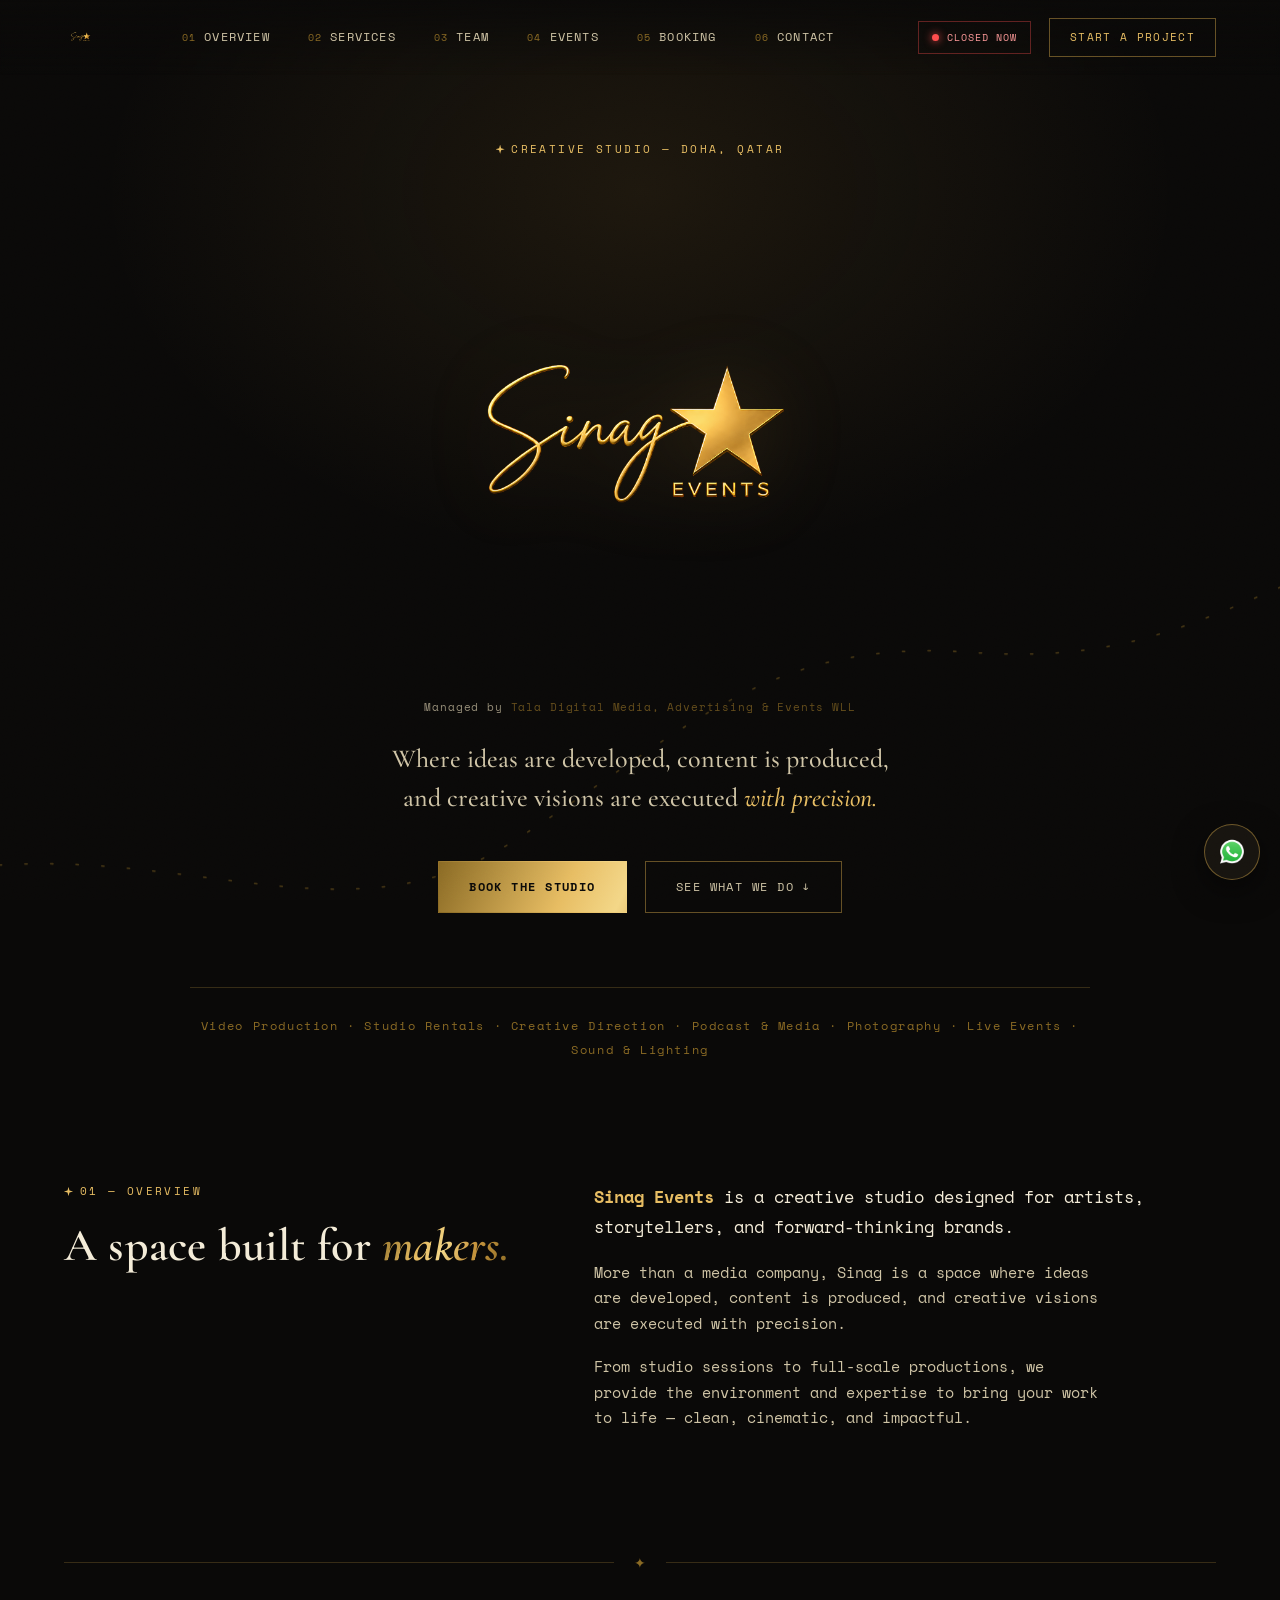
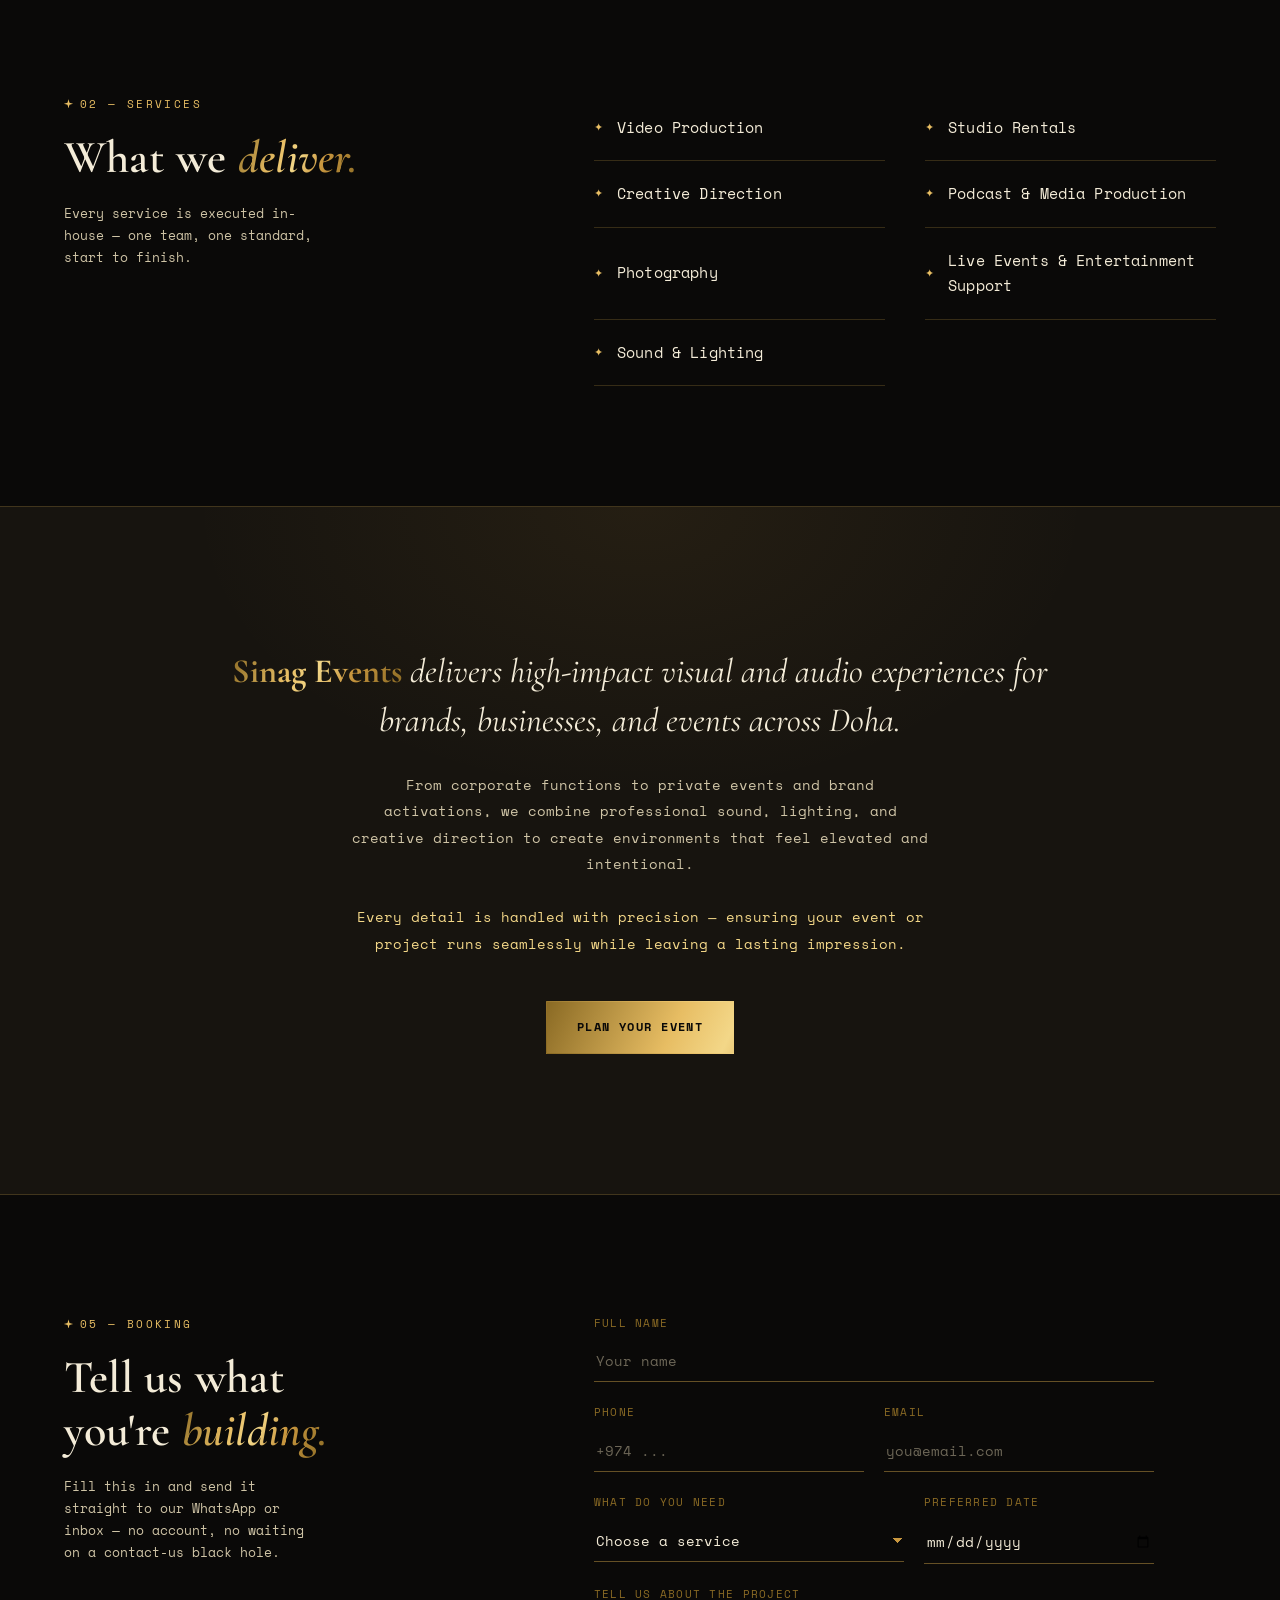
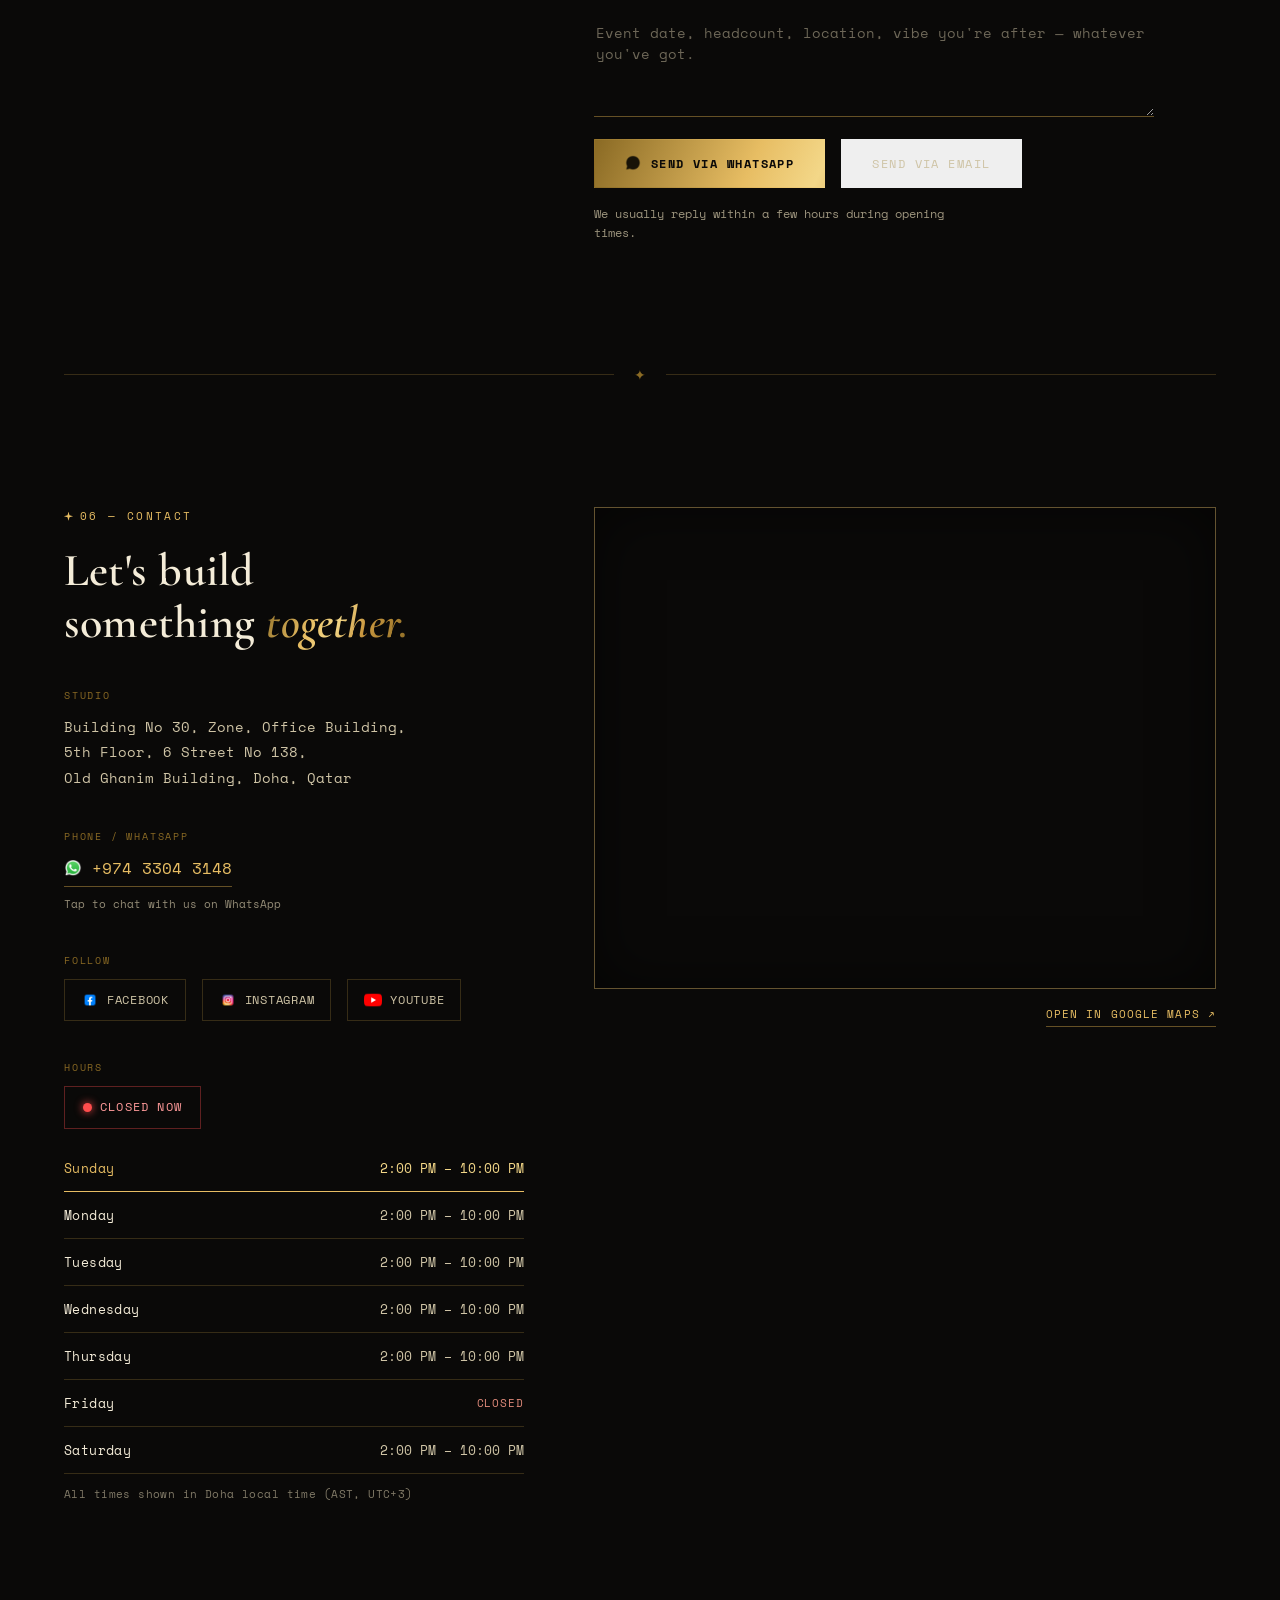
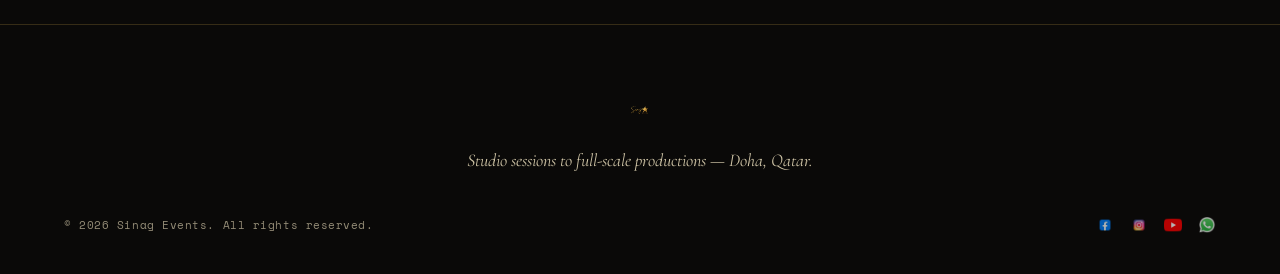
==== commit 629e35da: "Add files via upload" ====
--- a/index.html
+++ b/index.html
@@ -312,6 +312,33 @@
   <span class="float-wa__ping" aria-hidden="true"></span>
 </a>
 
+<!-- ============ WORKSHOPS ANNOUNCEMENT (temporary popup) ============ -->
+<div class="promo-backdrop" id="promoBackdrop" hidden>
+  <div class="promo-modal" role="dialog" aria-modal="true" aria-label="Sinag Workshops announcement">
+    <button class="promo-modal__close" id="promoClose" aria-label="Close announcement">✕</button>
+
+    <div class="promo-modal__head">
+      <p class="eyebrow promo-modal__eyebrow"><span class="dot"></span>Now enrolling</p>
+    </div>
+
+    <img
+      class="promo-modal__poster"
+      src="assets/workshops-poster.jpg"
+      alt="Sinag Workshops poster listing Acting (Aug 7–21, Fridays 10AM–12PM with Topi Coaches), Ballroom (Aug 7–21, Fridays 6–8PM with Coach Jona & Coach Mark), Building a Band (Aug 1–Sep 5, Saturdays 1–5PM with Coach Jhun), Charcoal & Acrylic (Charcoal from Aug 1, Acrylic from Aug 10, with Coach Michael Conjusta), Hip Hop (Aug 2–25, Sun & Tue 6–8PM, ages 12+, with Coach Glen), Sinag Fashion Camp Year 2 (Aug 1–27, Thu & Sat 5:30–7:30PM with Coach Ceska & Mon), and Hosting (Aug 3–19, Mon & Tue 2:00PM with Coach Natasha) — all at Tala Digital Media, Advertising & Events Studios, Doha."
+      loading="lazy">
+
+    <p class="promo-modal__location">Tala Digital Media, Advertising &amp; Events Studios — Doha</p>
+
+    <div class="promo-modal__actions">
+      <a href="https://docs.google.com/forms/d/e/1FAIpQLSc-1vV7N0PHXBQpoOtuFg1795bMgcHtctrHYakaLnl0Bbj46A/viewform?usp=header" target="_blank" rel="noopener" class="btn btn--gold">Fill up the form</a>
+      <a href="https://wa.me/97433043148?text=Hi!%20I%27d%20like%20to%20join%20a%20Sinag%20workshop." target="_blank" rel="noopener" class="btn btn--ghost">
+        <img src="assets/icons/whatsapp.png" alt="" width="16" height="16">
+        Or WhatsApp +974 3304 3148
+      </a>
+    </div>
+  </div>
+</div>
+
 <script src="js/script.js"></script>
 </body>
 </html>
--- a/css/style.css
+++ b/css/style.css
@@ -166,6 +166,7 @@
 .status-pill.is-open .status-pill__dot{
   background:#39d353;
   box-shadow:0 0 8px #39d353;
+  animation:pulse-green 1.6s ease-in-out infinite;
 }
 .status-pill.is-open{ color:#8beb9d; border-color:rgba(57,211,83,.35); }
 
@@ -179,6 +180,10 @@
 @keyframes pulse-red{
   0%,100%{ opacity:1; transform:scale(1); }
   50%{ opacity:.25; transform:scale(.7); }
+}
+@keyframes pulse-green{
+  0%,100%{ opacity:1; transform:scale(1); }
+  50%{ opacity:.4; transform:scale(.82); }
 }
 
 .status-pill--mobile{ margin-bottom:6px; }
@@ -735,3 +740,95 @@
 @media (prefers-reduced-motion: reduce){
   *{ animation-duration:.001ms !important; animation-iteration-count:1 !important; transition-duration:.001ms !important; scroll-behavior:auto !important; }
 }
+
+/* ============================================================
+   WORKSHOPS PROMO — temporary announcement popup
+   ============================================================ */
+.promo-backdrop{
+  position:fixed; inset:0; z-index:200;
+  display:flex; align-items:center; justify-content:center;
+  padding:24px;
+  background:rgba(6,5,4,.78);
+  backdrop-filter:blur(6px);
+  opacity:0;
+  transition:opacity .35s ease;
+}
+.promo-backdrop.is-visible{ opacity:1; }
+.promo-backdrop[hidden]{ display:none; }
+
+.promo-modal{
+  position:relative;
+  width:100%; max-width:560px;
+  max-height:88vh;
+  overflow-y:auto;
+  background:var(--black-panel);
+  border:1px solid var(--line-strong);
+  padding:44px 38px 36px;
+  transform:translateY(18px) scale(.98);
+  transition:transform .4s cubic-bezier(.2,.7,.2,1);
+  box-shadow:0 30px 80px rgba(0,0,0,.6);
+}
+.promo-backdrop.is-visible .promo-modal{ transform:translateY(0) scale(1); }
+
+.promo-modal__close{
+  position:absolute; top:16px; right:16px;
+  width:32px; height:32px;
+  background:none; border:1px solid var(--line);
+  color:var(--cream-dim);
+  font-size:13px; cursor:pointer;
+  transition:border-color .2s ease, color .2s ease;
+}
+.promo-modal__close:hover{ border-color:var(--gold-bright); color:var(--gold-bright); }
+
+.promo-modal__head{ text-align:left; margin-bottom:26px; }
+.promo-modal__eyebrow{ margin-bottom:14px; }
+.promo-modal__title{
+  font-family:var(--font-script);
+  font-weight:600;
+  font-size:clamp(26px, 4vw, 34px);
+  line-height:1.18;
+  color:var(--cream);
+}
+.promo-modal__title em{
+  font-style:italic;
+  background:var(--gold-grad);
+  -webkit-background-clip:text; background-clip:text; color:transparent;
+}
+.promo-modal__sub{
+  margin-top:12px; font-size:13.5px; color:var(--cream-dim); line-height:1.7;
+}
+
+.promo-list{ border-top:1px solid var(--line); }
+.promo-list li{
+  display:flex; flex-direction:column; gap:3px;
+  padding:14px 0;
+  border-bottom:1px solid var(--line);
+}
+.promo-list__name{ font-size:14px; color:var(--cream); letter-spacing:.01em; }
+.promo-list__meta{ font-size:11.5px; color:var(--gold-deep); letter-spacing:.02em; }
+
+.promo-modal__poster{
+  width:100%;
+  border:1px solid var(--line-strong);
+  margin-bottom:22px;
+}
+
+.promo-modal__location{
+  margin-top:18px;
+  font-size:11px; letter-spacing:.08em; text-transform:uppercase;
+  color:var(--cream-dim); opacity:.7;
+}
+
+.promo-modal__actions{
+  margin-top:28px;
+  display:flex; gap:14px; flex-wrap:wrap;
+}
+.promo-modal__actions .btn{ cursor:pointer; }
+.promo-modal__actions .btn--ghost{ display:inline-flex; align-items:center; gap:9px; }
+.promo-modal__actions .btn--ghost img{ opacity:.85; }
+
+@media (max-width:560px){
+  .promo-modal{ padding:34px 22px 28px; max-height:92vh; }
+  .promo-modal__actions{ flex-direction:column; }
+  .promo-modal__actions .btn{ width:100%; justify-content:center; }
+}
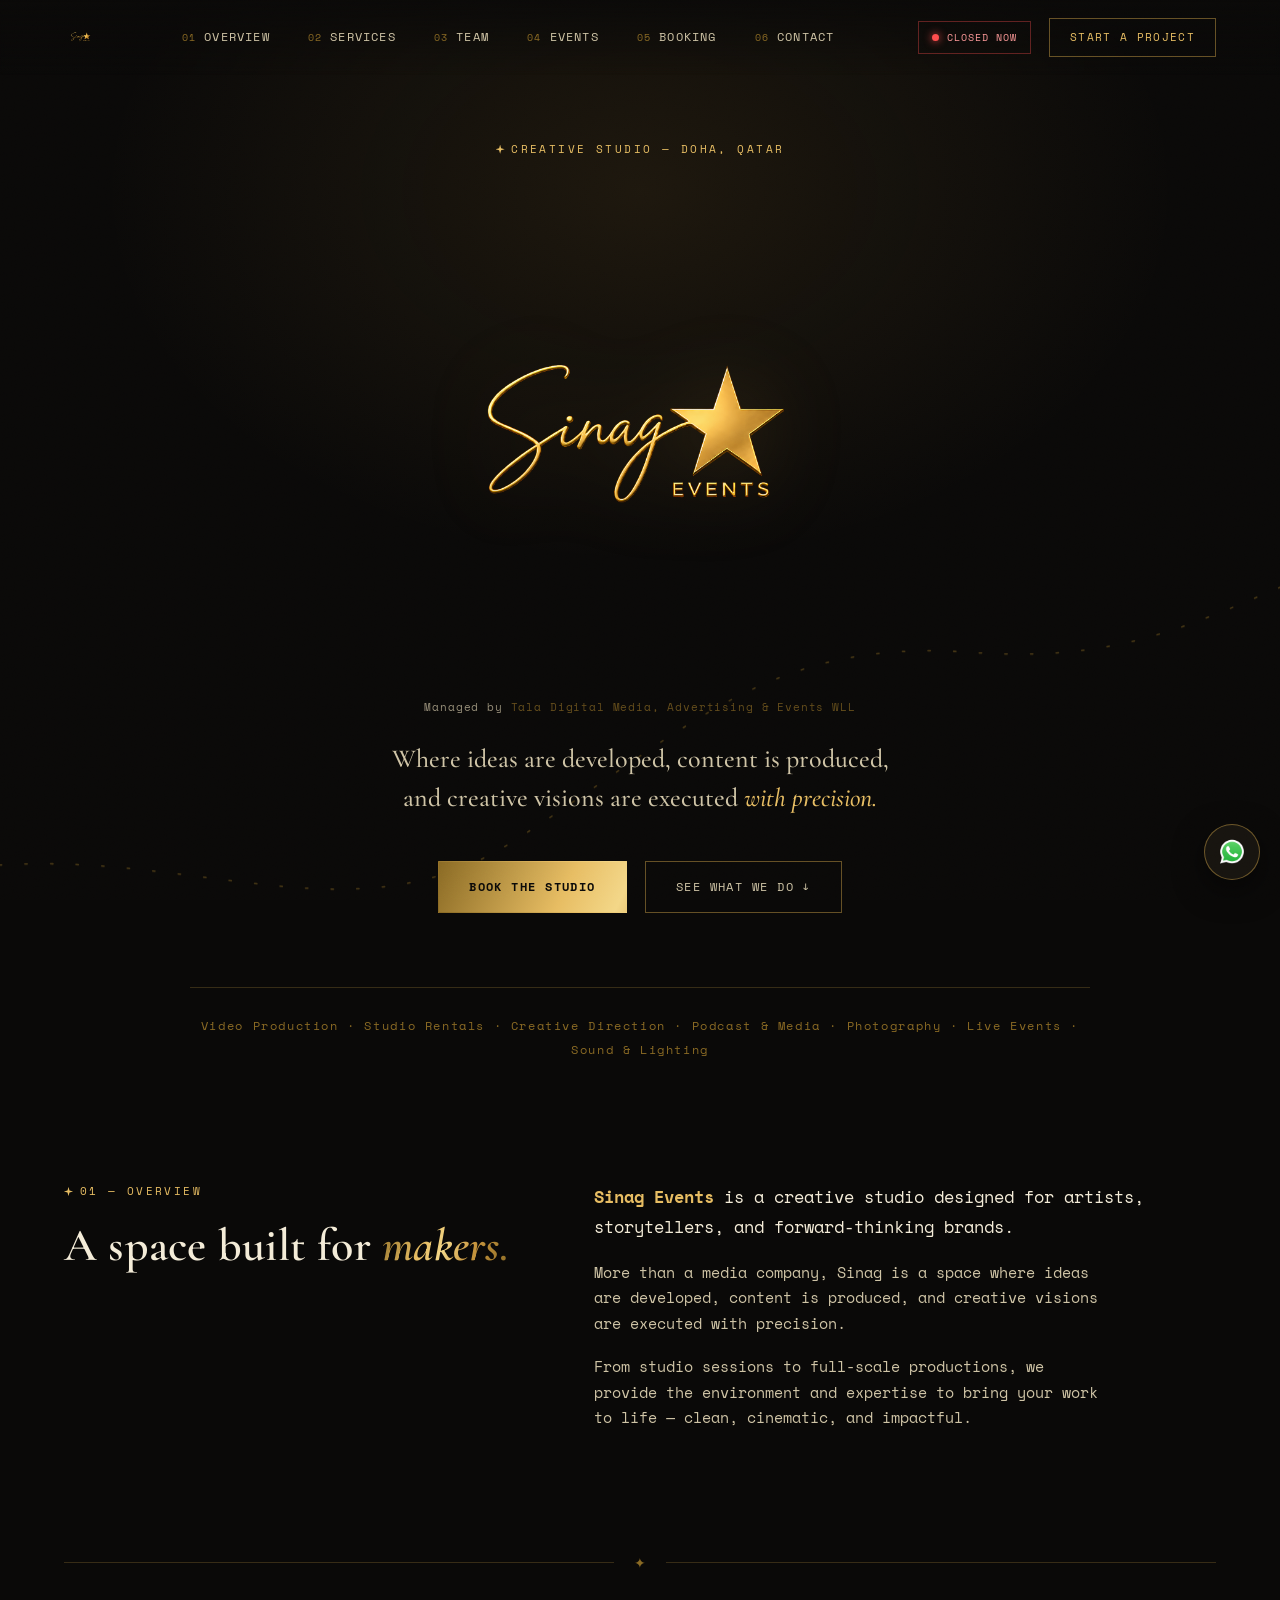
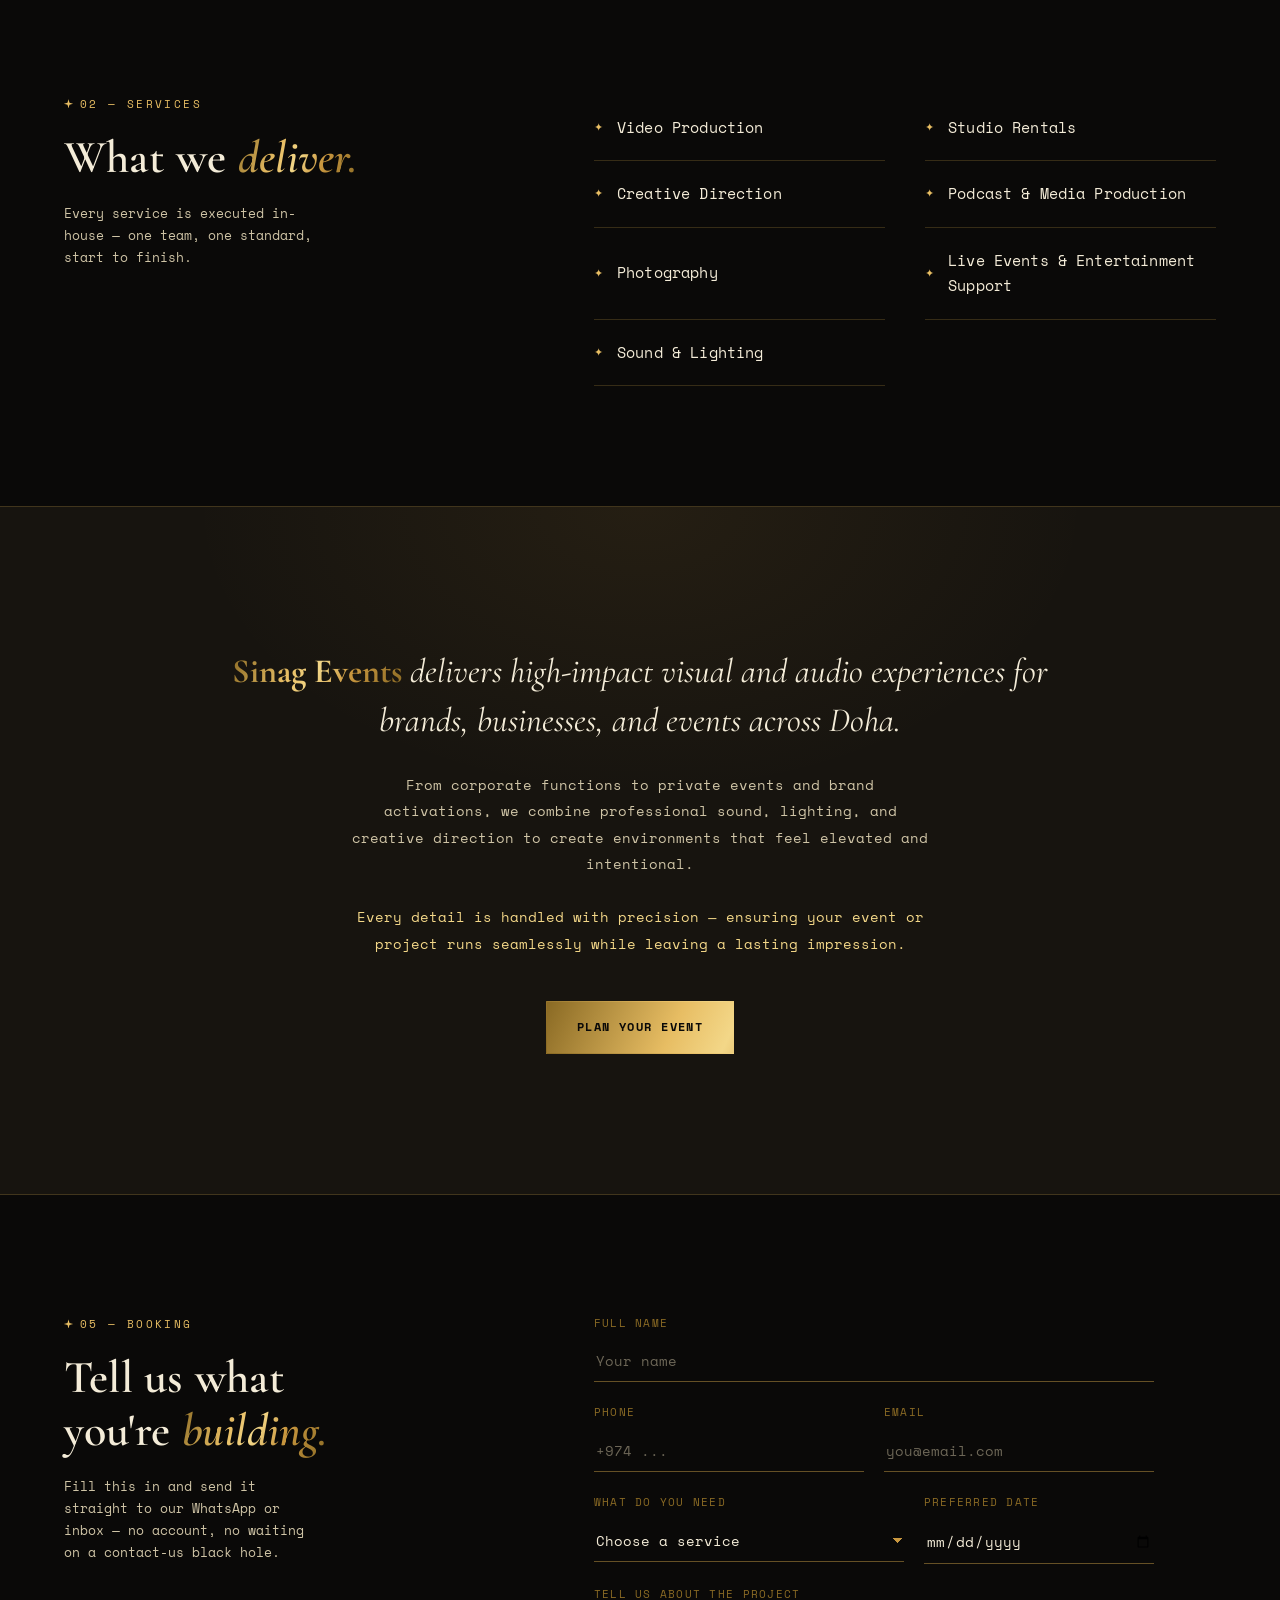
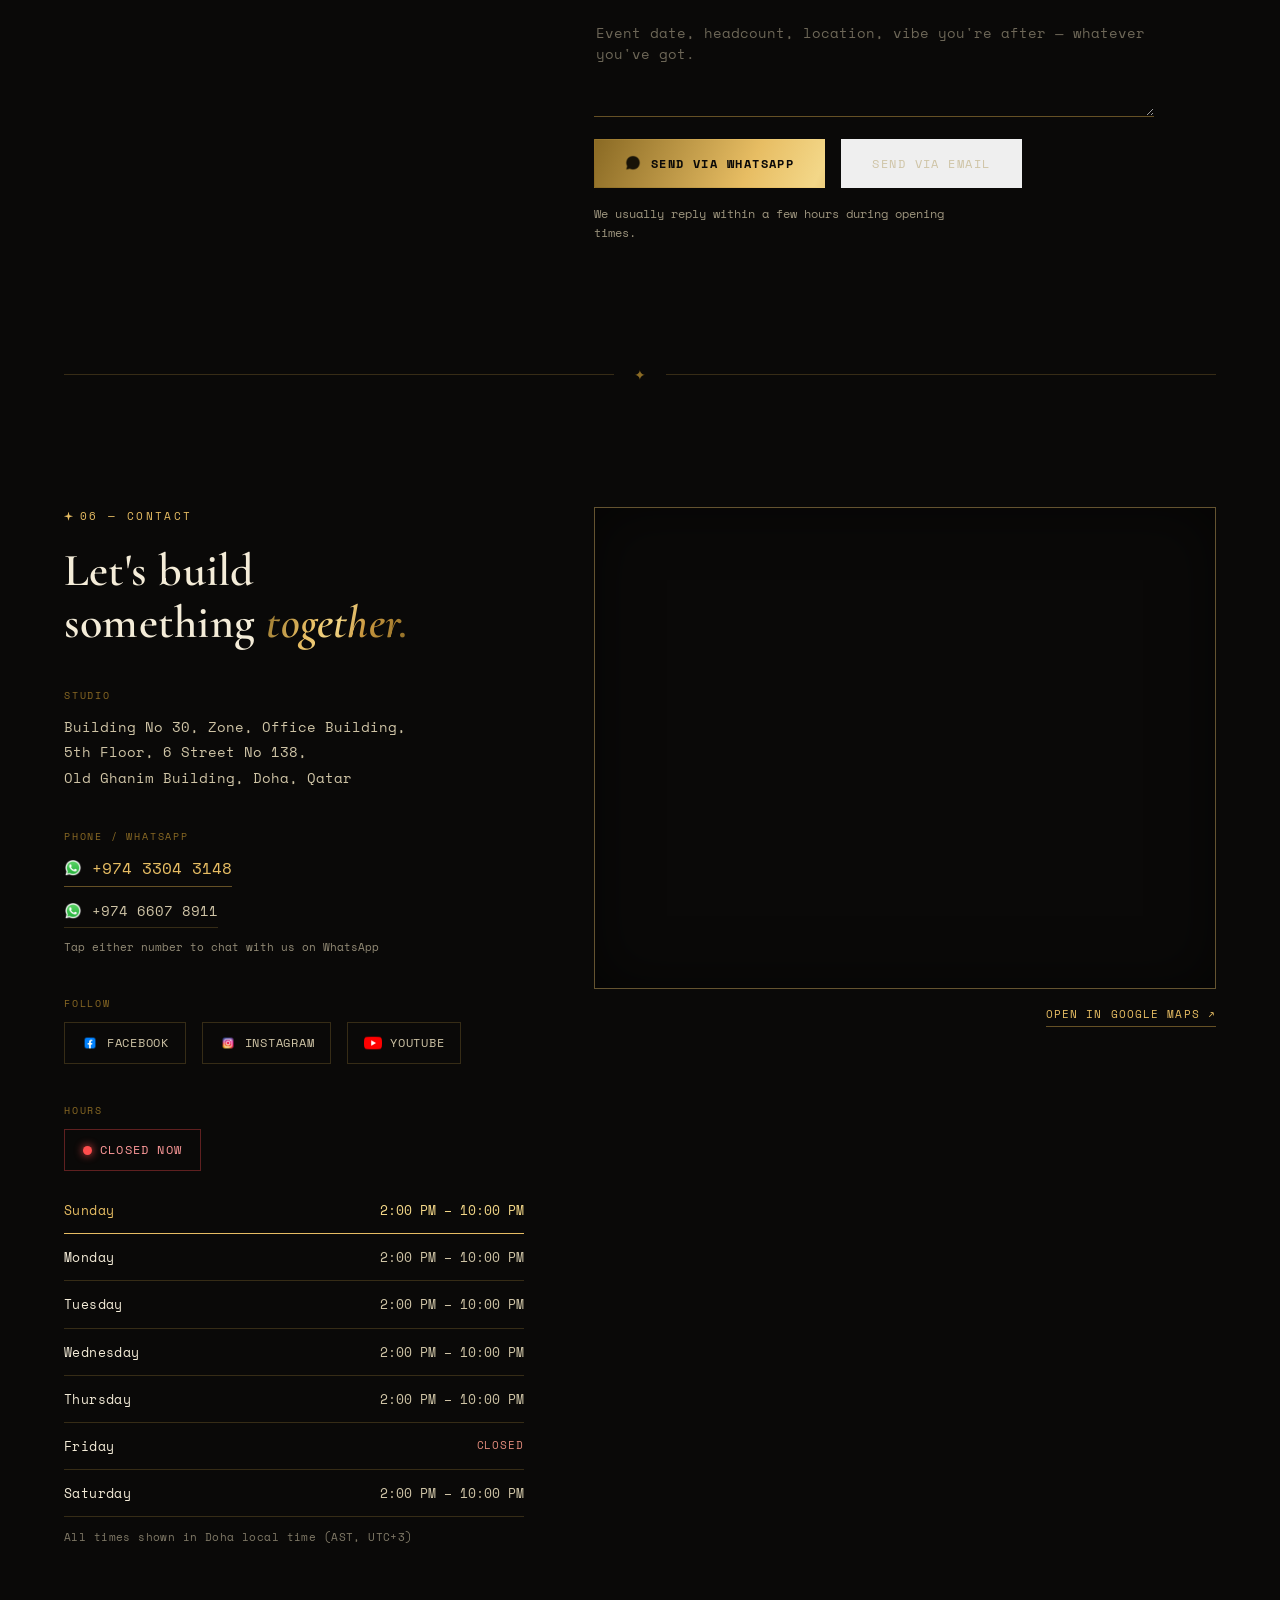
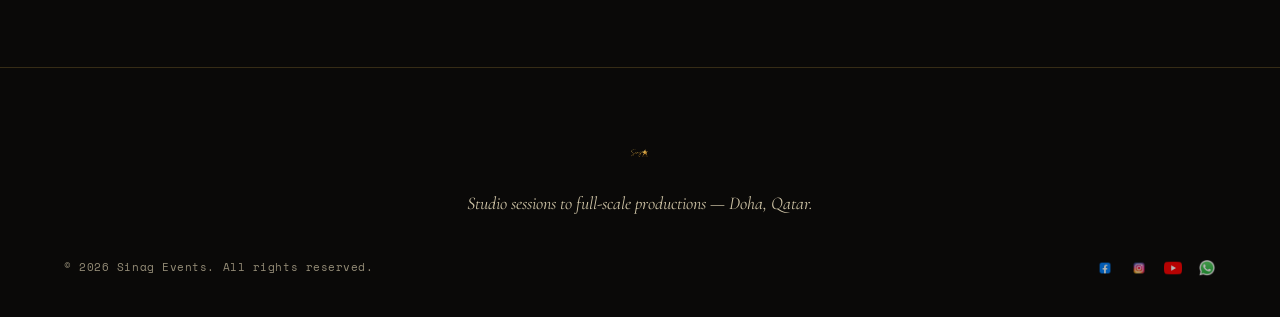
==== commit 9ba88f2b: "Add files via upload" ====
--- a/index.html
+++ b/index.html
@@ -30,6 +30,7 @@
     <a href="#services"><span class="nav__num">02</span>Services</a>
     <a href="team.html"><span class="nav__num">03</span>Team</a>
     <a href="#events"><span class="nav__num">04</span>Events</a>
+    <a href="#workshops" class="nav__workshops js-campaign-only" data-open-promo>Workshops <span class="nav__workshops-dot"></span></a>
     <a href="#booking"><span class="nav__num">05</span>Booking</a>
     <a href="#contact"><span class="nav__num">06</span>Contact</a>
   </nav>
@@ -55,6 +56,7 @@
   <a href="#services">Services</a>
   <a href="team.html">Team</a>
   <a href="#events">Events</a>
+  <a href="#workshops" class="js-campaign-only" data-open-promo>Workshops ✦</a>
   <a href="#booking">Booking</a>
   <a href="#contact">Contact</a>
   <a href="https://wa.me/97433043148" target="_blank" rel="noopener" class="mobile-menu__cta">WhatsApp Us</a>
@@ -138,6 +140,26 @@
       Every detail is handled with precision — ensuring your event or project runs seamlessly while leaving a lasting impression.
     </p>
     <a href="https://wa.me/97433043148" class="btn btn--gold" target="_blank" rel="noopener">Plan your event</a>
+  </div>
+</section>
+
+<!-- ============ WORKSHOPS BANNER (persistent, temporary campaign) ============ -->
+<section class="workshops-banner js-campaign-only" id="workshops">
+  <div class="workshops-banner__inner">
+    <div class="workshops-banner__poster">
+      <img src="assets/workshops-poster.jpg" alt="Sinag Workshops — Acting, Ballroom, Building a Band, Charcoal, Acrylic, Hip Hop, Fashion Camp, and Hosting workshops running through August at Tala Digital Media Studios, Doha." loading="lazy">
+    </div>
+    <div class="workshops-banner__body">
+      <p class="eyebrow"><span class="dot"></span>Now enrolling</p>
+      <h2 class="h2">Sinag Workshops<br><em>are open.</em></h2>
+      <p class="workshops-banner__text">
+        Eight tracks running through August — acting, ballroom, band, charcoal, acrylic, hip hop, fashion camp, and hosting — with real coaches at the studio.
+      </p>
+      <div class="workshops-banner__actions">
+        <button type="button" class="btn btn--gold" data-open-promo>See full schedule</button>
+        <a href="https://docs.google.com/forms/d/e/1FAIpQLSc-1vV7N0PHXBQpoOtuFg1795bMgcHtctrHYakaLnl0Bbj46A/viewform?usp=header" target="_blank" rel="noopener" class="btn btn--ghost">Fill up the form</a>
+      </div>
+    </div>
   </div>
 </section>
 
@@ -231,7 +253,11 @@
           <img src="assets/icons/whatsapp.png" alt="" class="icon icon--brand" width="22" height="22" loading="lazy">
           <span>+974 3304 3148</span>
         </a>
-        <p class="contact__hint">Tap to chat with us on WhatsApp</p>
+        <a href="https://wa.me/97466078911" target="_blank" rel="noopener" class="contact__whatsapp contact__whatsapp--secondary">
+          <img src="assets/icons/whatsapp.png" alt="" class="icon icon--brand" width="22" height="22" loading="lazy">
+          <span>+974 6607 8911</span>
+        </a>
+        <p class="contact__hint">Tap either number to chat with us on WhatsApp</p>
       </div>
 
       <div class="contact__block">
@@ -307,13 +333,22 @@
   </div>
 </footer>
 
+<button type="button" class="workshops-tab js-campaign-only" id="workshopsTab" data-open-promo aria-label="Workshops now open — view schedule">
+  <span class="workshops-tab__dot"></span>
+  <span>Workshops&nbsp;Open</span>
+</button>
+
+<button type="button" class="back-to-top" id="backToTop" aria-label="Back to top" hidden>
+  <svg viewBox="0 0 24 24" aria-hidden="true"><path d="M12 4l7 7-1.4 1.4L13 7.8V20h-2V7.8l-4.6 4.6L5 11l7-7Z"/></svg>
+</button>
+
 <a href="https://wa.me/97433043148" class="float-wa" target="_blank" rel="noopener" aria-label="Chat on WhatsApp">
   <img src="assets/icons/whatsapp.png" alt="" width="30" height="30" loading="lazy">
   <span class="float-wa__ping" aria-hidden="true"></span>
 </a>
 
 <!-- ============ WORKSHOPS ANNOUNCEMENT (temporary popup) ============ -->
-<div class="promo-backdrop" id="promoBackdrop" hidden>
+<div class="promo-backdrop js-campaign-only" id="promoBackdrop" hidden>
   <div class="promo-modal" role="dialog" aria-modal="true" aria-label="Sinag Workshops announcement">
     <button class="promo-modal__close" id="promoClose" aria-label="Close announcement">✕</button>
 
@@ -326,6 +361,42 @@
       src="assets/workshops-poster.jpg"
       alt="Sinag Workshops poster listing Acting (Aug 7–21, Fridays 10AM–12PM with Topi Coaches), Ballroom (Aug 7–21, Fridays 6–8PM with Coach Jona & Coach Mark), Building a Band (Aug 1–Sep 5, Saturdays 1–5PM with Coach Jhun), Charcoal & Acrylic (Charcoal from Aug 1, Acrylic from Aug 10, with Coach Michael Conjusta), Hip Hop (Aug 2–25, Sun & Tue 6–8PM, ages 12+, with Coach Glen), Sinag Fashion Camp Year 2 (Aug 1–27, Thu & Sat 5:30–7:30PM with Coach Ceska & Mon), and Hosting (Aug 3–19, Mon & Tue 2:00PM with Coach Natasha) — all at Tala Digital Media, Advertising & Events Studios, Doha."
       loading="lazy">
+
+    <p class="promo-modal__schedule-label">Full schedule</p>
+    <ul class="promo-list">
+      <li>
+        <span class="promo-list__name">Acting Workshop</span>
+        <span class="promo-list__meta">Aug 7 – 21 · Fri 10 AM – 12 PM · Topi Coaches</span>
+      </li>
+      <li>
+        <span class="promo-list__name">Ballroom Workshop</span>
+        <span class="promo-list__meta">Aug 7 – 21 · Fri 6 – 8 PM · Coach Jona &amp; Coach Mark</span>
+      </li>
+      <li>
+        <span class="promo-list__name">Building a Band Workshop</span>
+        <span class="promo-list__meta">Aug 1 – Sep 5 · Sat 1 – 5 PM · Coach Jhun</span>
+      </li>
+      <li>
+        <span class="promo-list__name">Charcoal Workshop</span>
+        <span class="promo-list__meta">Aug 1 – 8 · Mon &amp; Sat 5 – 7 PM · Coach Michael Conjusta</span>
+      </li>
+      <li>
+        <span class="promo-list__name">Acrylic Workshop</span>
+        <span class="promo-list__meta">Aug 10 – 17 · Fri 3:30 – 5:30 PM · Coach Michael Conjusta</span>
+      </li>
+      <li>
+        <span class="promo-list__name">Hip Hop Dance Workshop <em>· 12 yrs+</em></span>
+        <span class="promo-list__meta">Aug 2 – 25 · Sun &amp; Tue 6 – 8 PM · Coach Glen</span>
+      </li>
+      <li>
+        <span class="promo-list__name">Sinag Fashion Camp — Year 2</span>
+        <span class="promo-list__meta">Aug 1 – 27 · Thu &amp; Sat 5:30 – 7:30 PM · Coach Ceska &amp; Mon</span>
+      </li>
+      <li>
+        <span class="promo-list__name">Hosting Workshop</span>
+        <span class="promo-list__meta">Aug 3 – 19 · Mon &amp; Tue 2:00 PM · Coach Natasha</span>
+      </li>
+    </ul>
 
     <p class="promo-modal__location">Tala Digital Media, Advertising &amp; Events Studios — Doha</p>
 
--- a/css/style.css
+++ b/css/style.css
@@ -418,6 +418,129 @@
 }
 .events__body--emphasis{ color:var(--gold-light); }
 .events__inner .btn{ margin-top:44px; }
+
+/* ============================================================
+   BACK TO TOP
+   ============================================================ */
+.back-to-top{
+  position:fixed; right:20px; bottom:86px; z-index:89;
+  width:44px; height:44px;
+  background:var(--black-panel);
+  border:1px solid var(--line-strong);
+  border-radius:50%;
+  display:flex; align-items:center; justify-content:center;
+  cursor:pointer;
+  opacity:0; transform:translateY(10px);
+  pointer-events:none;
+  transition:opacity .3s ease, transform .3s ease, border-color .25s ease, background .25s ease;
+}
+.back-to-top.is-visible{ opacity:1; transform:translateY(0); pointer-events:auto; }
+.back-to-top[hidden]{ display:flex; } /* overridden by JS toggling opacity, keep in flow for transition */
+.back-to-top svg{ width:18px; height:18px; fill:var(--gold-bright); }
+.back-to-top:hover{ border-color:var(--gold-bright); background:var(--black); }
+
+@media (max-width:520px){
+  .back-to-top{ right:14px; bottom:76px; width:40px; height:40px; }
+}
+
+/* ============================================================
+   CURSOR SPARKLE TRAIL — hero only, desktop pointer devices
+   ============================================================ */
+.sparkle{
+  position:fixed;
+  z-index:5;
+  pointer-events:none;
+  width:5px; height:5px;
+  background:var(--gold-light);
+  clip-path:polygon(50% 0%, 61% 39%, 100% 50%, 61% 61%, 50% 100%, 39% 61%, 0% 50%, 39% 39%);
+  opacity:.85;
+  animation:sparkle-fade .9s ease-out forwards;
+}
+@keyframes sparkle-fade{
+  0%{ opacity:.85; transform:translate(-50%,-50%) scale(1) translateY(0); }
+  100%{ opacity:0; transform:translate(-50%,-50%) scale(.3) translateY(-18px); }
+}
+
+/* ============================================================
+   WORKSHOPS SIDE TAB — persistent, always-findable entry point
+   ============================================================ */
+.workshops-tab{
+  position:fixed;
+  left:0; top:50%;
+  transform:translateY(-50%);
+  z-index:95;
+  writing-mode:vertical-rl;
+  text-orientation:mixed;
+  display:flex; align-items:center; gap:9px;
+  background:var(--gold-grad);
+  background-size:200% 200%;
+  color:var(--black);
+  font-family:var(--font-mono);
+  font-size:11px;
+  font-weight:700;
+  letter-spacing:.12em;
+  text-transform:uppercase;
+  padding:22px 8px 22px 9px;
+  border:none;
+  border-radius:0 8px 8px 0;
+  cursor:pointer;
+  box-shadow:5px 0 24px rgba(0,0,0,.45);
+  transition:padding .3s ease, box-shadow .3s ease, background-position .5s ease;
+}
+.workshops-tab:hover{
+  padding-right:14px;
+  box-shadow:7px 0 30px rgba(0,0,0,.55);
+  background-position:100% 0;
+}
+.workshops-tab__dot{
+  width:6px; height:6px; border-radius:50%; flex:none;
+  background:var(--black);
+  opacity:.55;
+  animation:workshops-tab-blink 1.8s ease-in-out infinite;
+}
+@keyframes workshops-tab-blink{
+  0%,100%{ opacity:.55; }
+  50%{ opacity:.15; }
+}
+
+@media (max-width:640px){
+  .workshops-tab{
+    font-size:10px;
+    padding:16px 6px 16px 7px;
+  }
+}
+.workshops-banner{
+  padding:110px var(--edge);
+  background:var(--black-panel);
+  border-bottom:1px solid var(--line);
+}
+.workshops-banner__inner{
+  max-width:var(--maxw); margin:0 auto;
+  display:grid; grid-template-columns:.78fr 1.22fr; gap:64px; align-items:center;
+}
+.workshops-banner__poster{
+  border:1px solid var(--line-strong);
+  overflow:hidden;
+  align-self:start;
+}
+.workshops-banner__poster img{ width:100%; display:block; }
+.workshops-banner__text{
+  margin-top:18px; color:var(--cream-dim); font-size:14px; line-height:1.85; max-width:58ch;
+}
+.workshops-banner__actions{
+  margin-top:32px; display:flex; gap:16px; flex-wrap:wrap;
+}
+.workshops-banner__actions .btn{ cursor:pointer; border:1px solid transparent; }
+
+@media (max-width:860px){
+  .workshops-banner__inner{ grid-template-columns:1fr; gap:36px; }
+  .workshops-banner__poster{ max-width:340px; margin:0 auto; }
+}
+@media (max-width:520px){
+  .workshops-banner{ padding:70px var(--edge); }
+  .workshops-banner__actions{ flex-direction:column; }
+  .workshops-banner__actions .btn{ width:100%; justify-content:center; }
+}
 
 /* ============================================================
    BOOKING FORM
@@ -480,6 +603,19 @@
 .nav__links a.is-current{ color:var(--gold-bright); }
 .nav__links a.is-current .nav__num{ color:var(--gold-bright); }
 
+.nav__workshops{
+  display:flex; align-items:center; gap:7px;
+  color:var(--gold-bright) !important;
+  font-weight:700;
+  cursor:pointer;
+}
+.nav__workshops-dot{
+  width:6px; height:6px; border-radius:50%; flex:none;
+  background:var(--gold-bright);
+  box-shadow:0 0 6px var(--gold-bright);
+  animation:pulse-green 1.6s ease-in-out infinite;
+}
+
 /* ============================================================
    SECONDARY PAGE HERO (Team, etc.)
    ============================================================ */
@@ -607,14 +743,21 @@
 .contact__value{ color:var(--cream-dim); font-size:14px; line-height:1.8; }
 
 .contact__whatsapp{
-  display:inline-flex; align-items:center; gap:10px;
+  display:flex; width:fit-content; align-items:center; gap:10px;
   font-size:16px; color:var(--gold-bright);
   border-bottom:1px solid var(--line-strong);
   padding-bottom:4px;
   transition:color .25s ease, border-color .25s ease, gap .25s ease;
 }
 .contact__whatsapp:hover{ color:var(--gold-light); border-color:var(--gold-light); gap:14px; }
-.contact__hint{ margin-top:8px; font-size:11px; color:var(--cream-dim); opacity:.7; }
+.contact__whatsapp + .contact__whatsapp{ margin-top:12px; }
+.contact__whatsapp--secondary{
+  font-size:14px;
+  color:var(--cream-dim);
+  border-color:var(--line);
+}
+.contact__whatsapp--secondary:hover{ color:var(--gold-bright); border-color:var(--gold-bright); }
+.contact__hint{ margin-top:10px; font-size:11px; color:var(--cream-dim); opacity:.7; }
 
 .contact__socials{ display:flex; gap:16px; }
 .social{
@@ -812,6 +955,17 @@
   border:1px solid var(--line-strong);
   margin-bottom:22px;
 }
+.promo-modal__schedule-label{
+  font-size:10px; letter-spacing:.16em; text-transform:uppercase;
+  color:var(--gold-deep);
+  margin-bottom:4px;
+}
+.promo-list__name em{
+  font-style:italic; font-weight:400;
+  color:var(--gold-deep);
+  font-size:11px;
+  margin-left:2px;
+}
 
 .promo-modal__location{
   margin-top:18px;
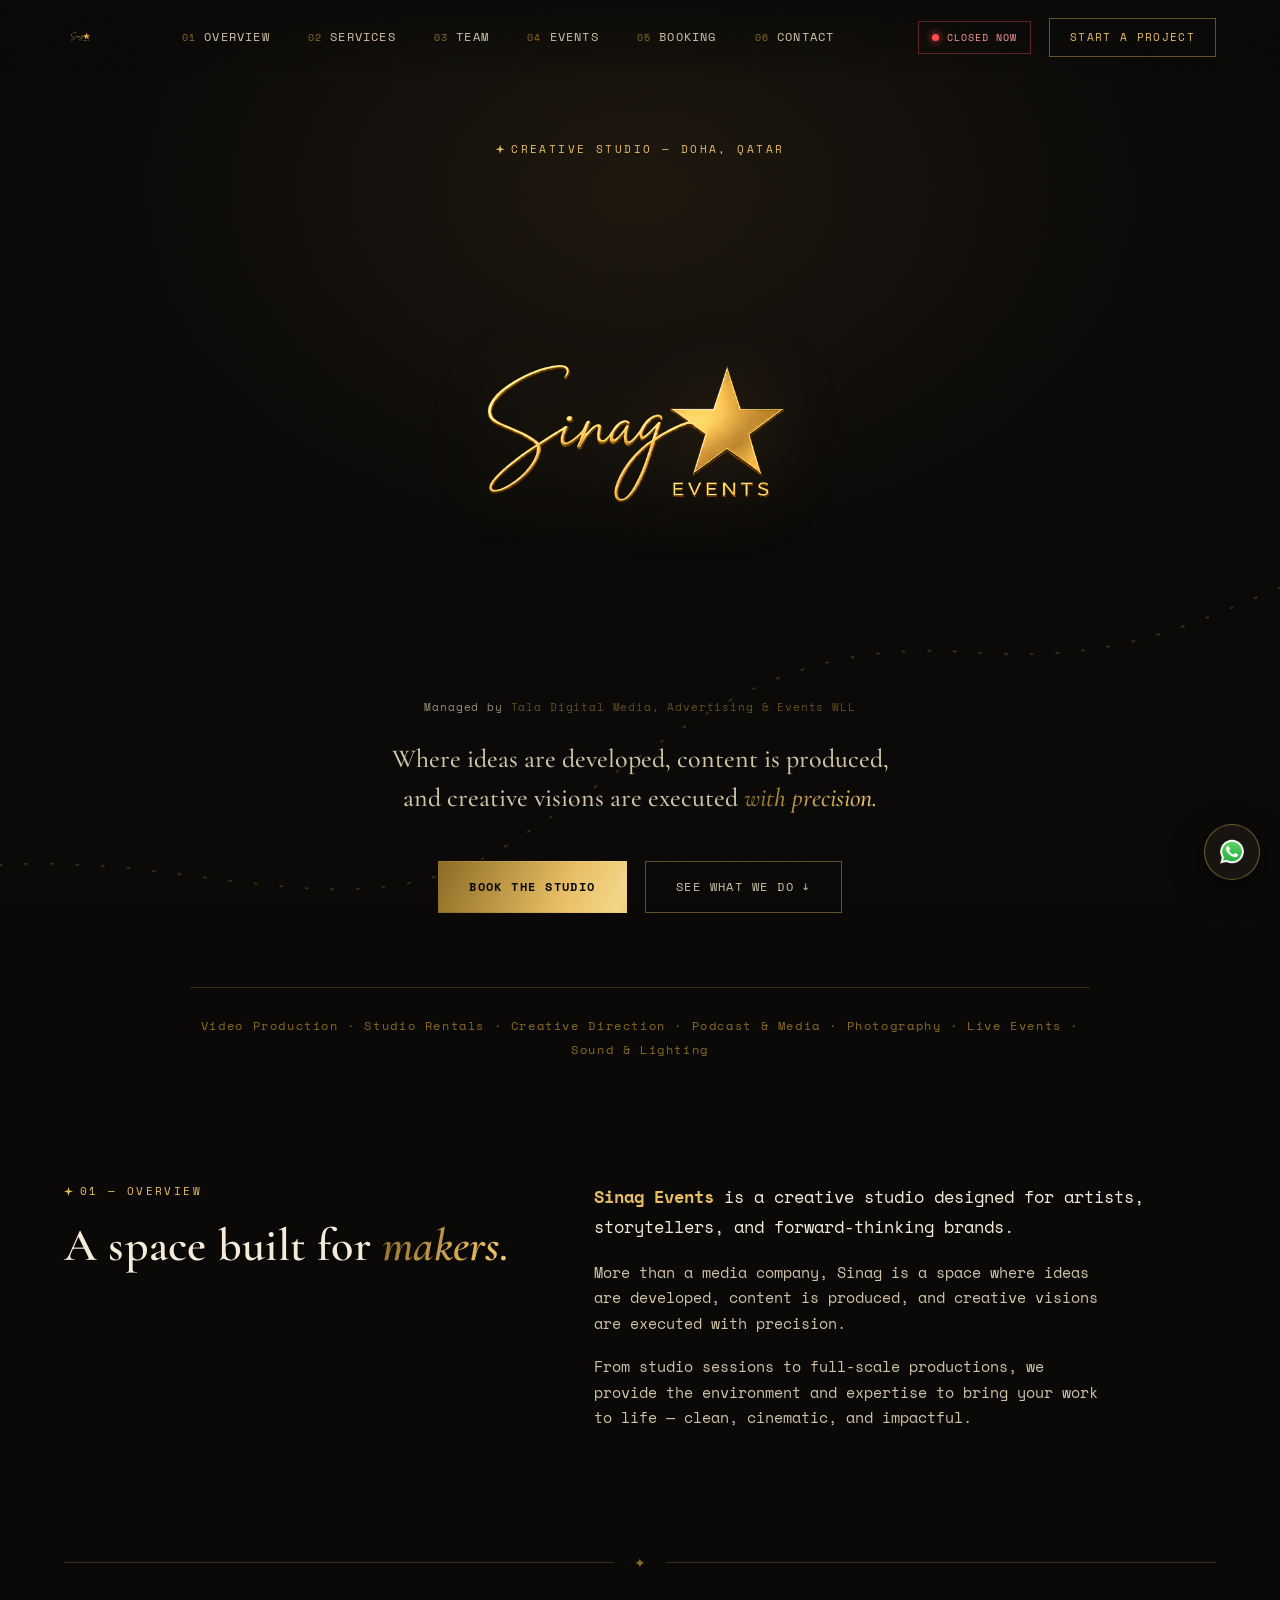
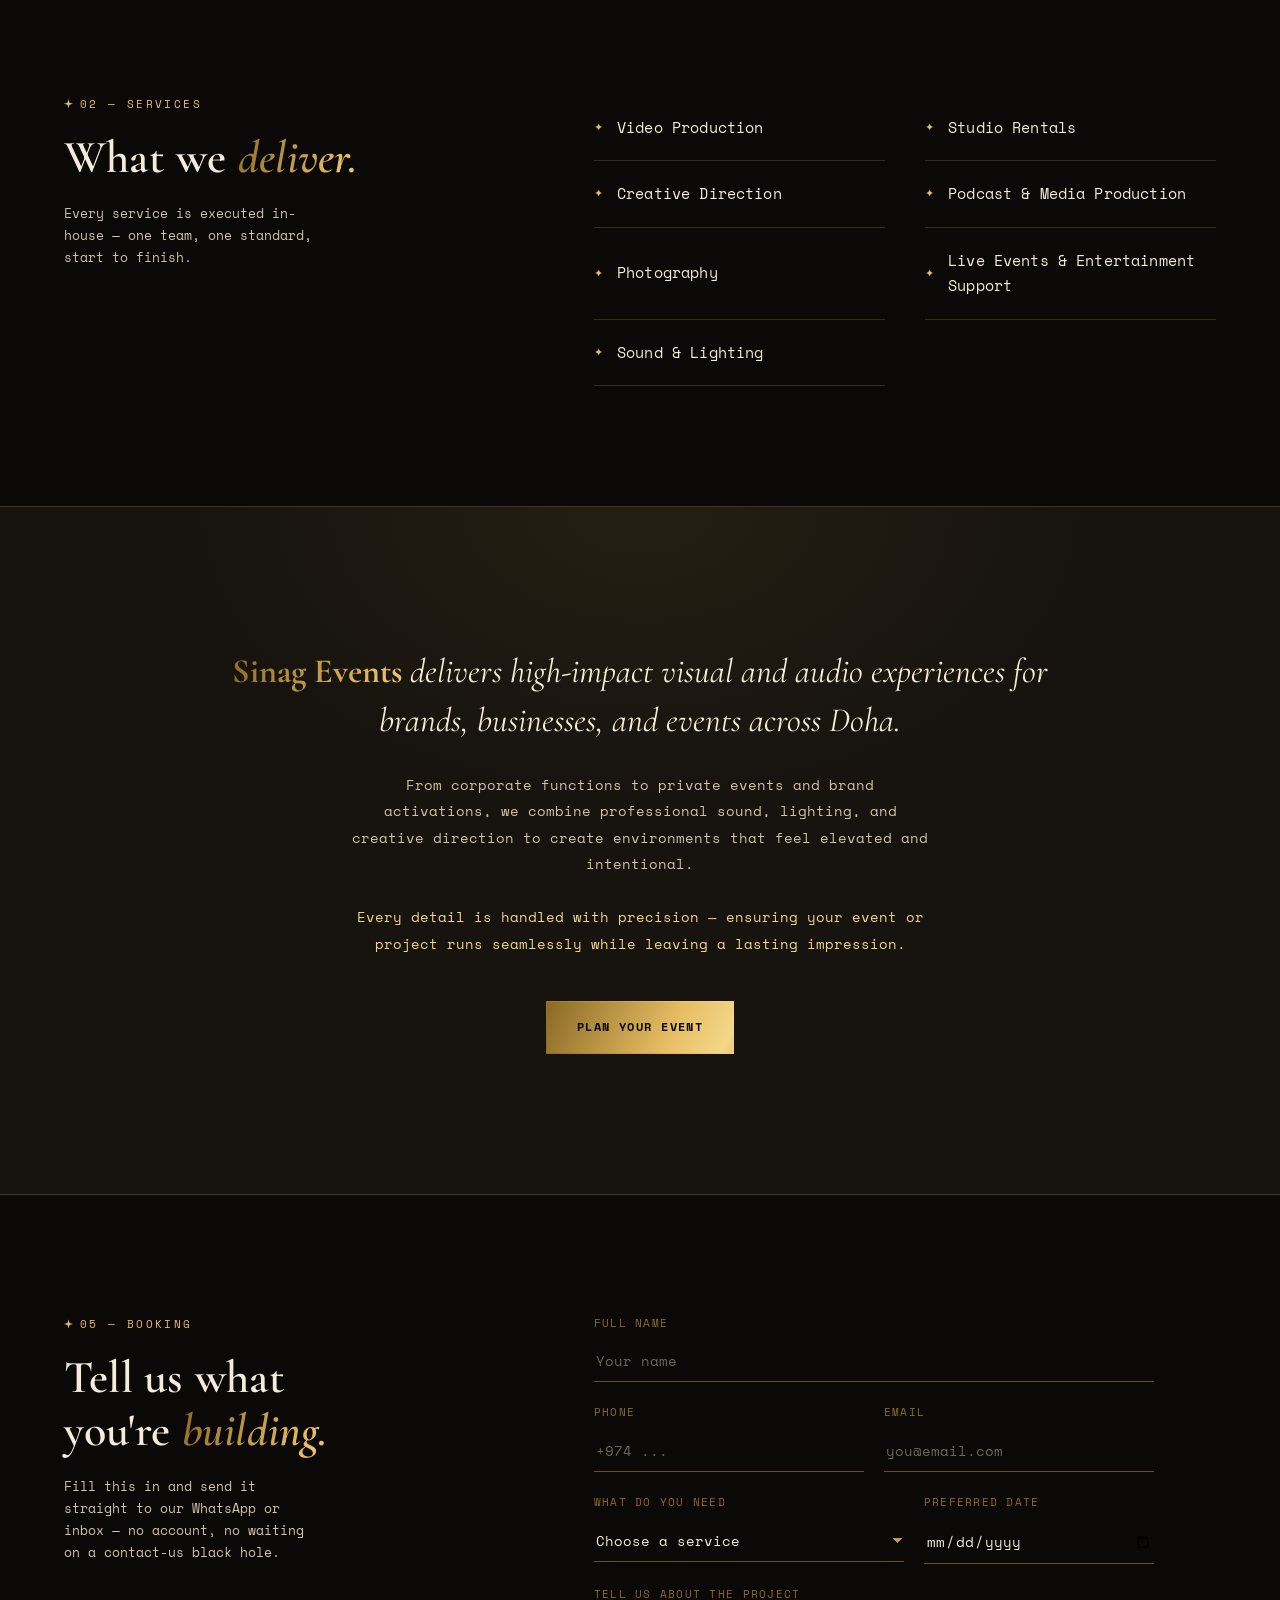
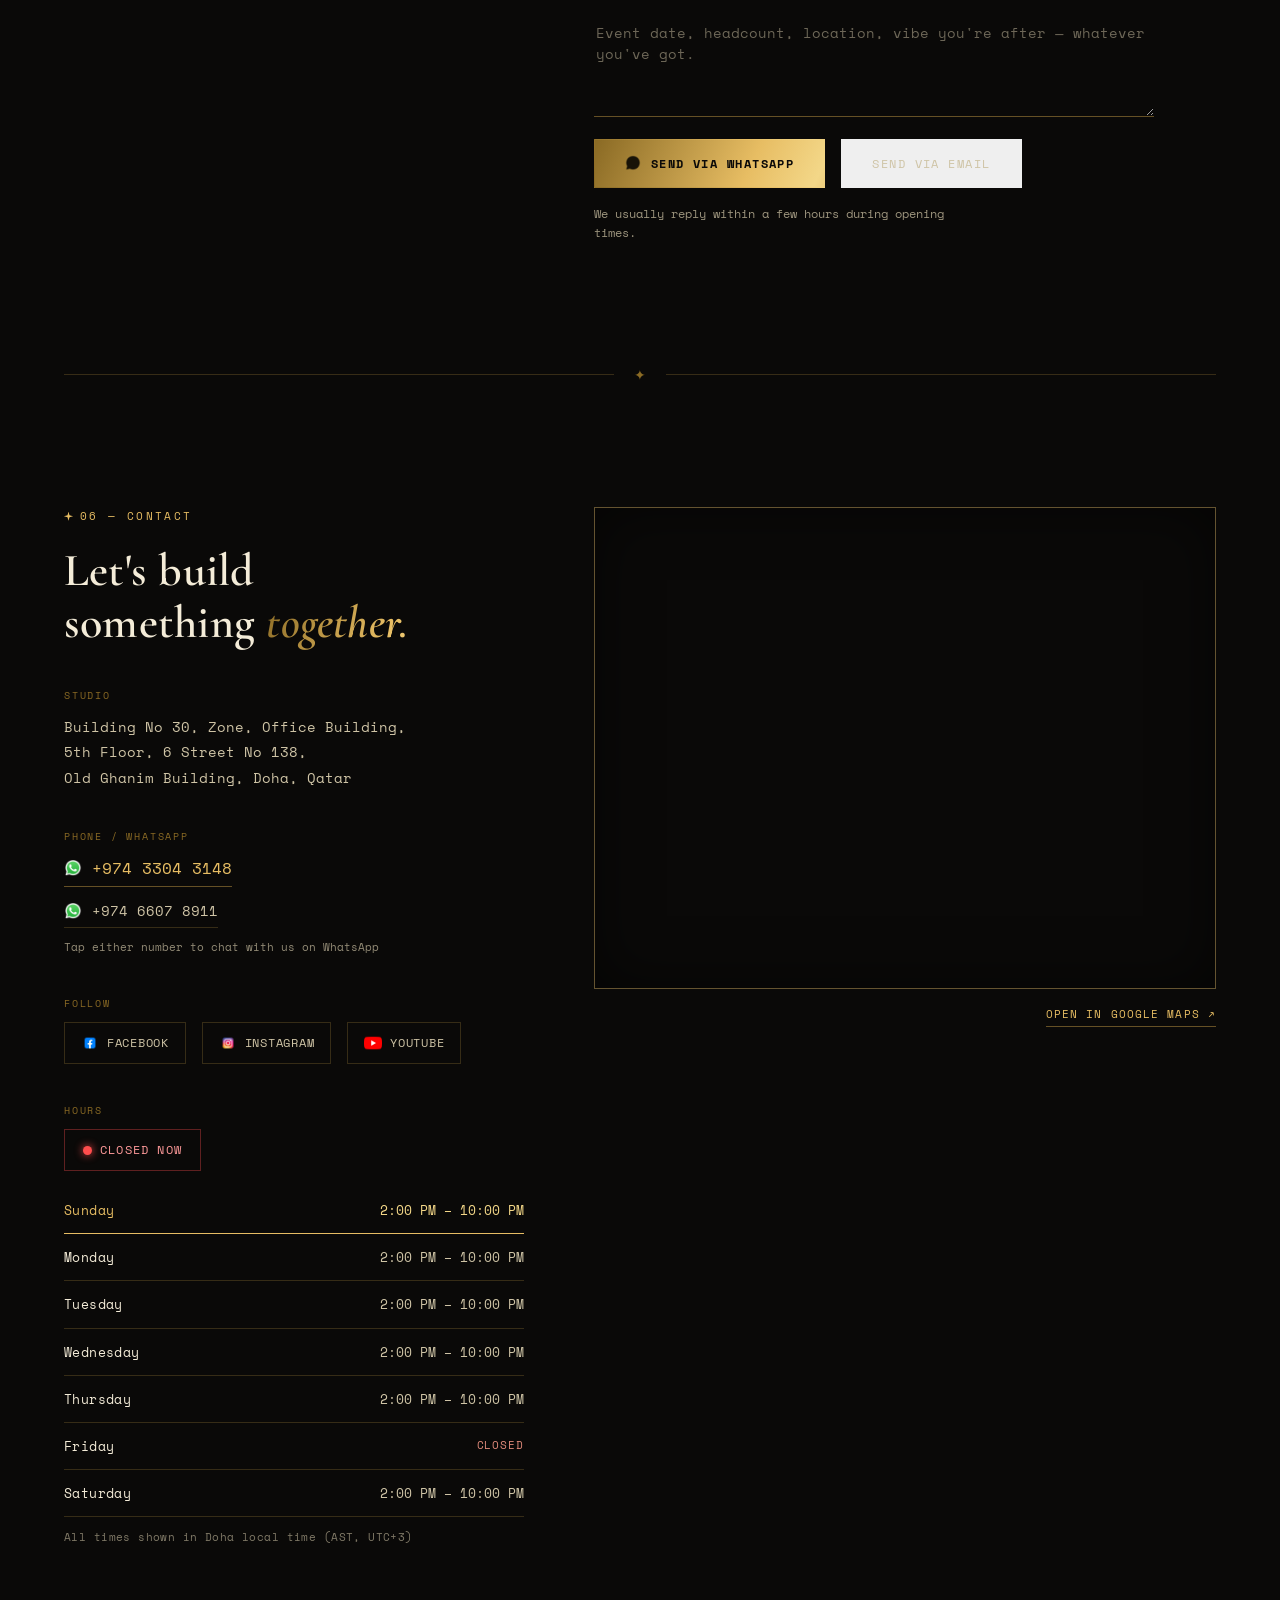
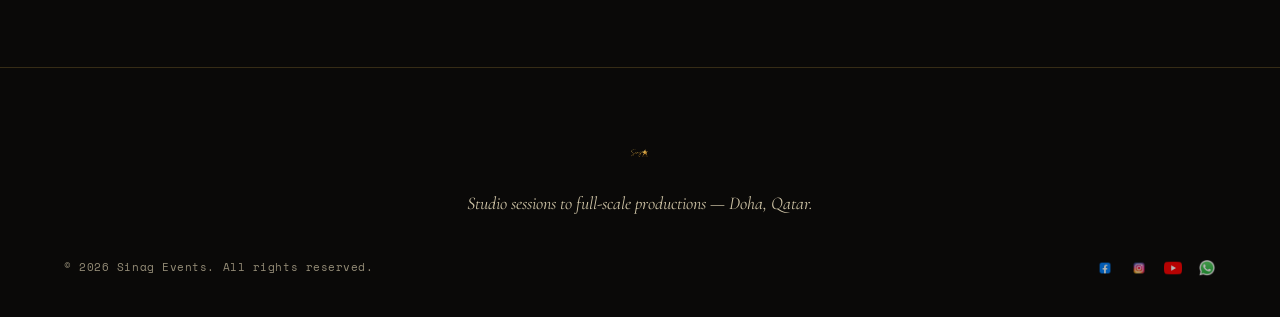
==== commit 302b6fb0: "Add files via upload" ====
--- a/index.html
+++ b/index.html
@@ -157,7 +157,7 @@
       </p>
       <div class="workshops-banner__actions">
         <button type="button" class="btn btn--gold" data-open-promo>See full schedule</button>
-        <a href="https://docs.google.com/forms/d/e/1FAIpQLSc-1vV7N0PHXBQpoOtuFg1795bMgcHtctrHYakaLnl0Bbj46A/viewform?usp=header" target="_blank" rel="noopener" class="btn btn--ghost">Fill up the form</a>
+        <a href="https://wa.me/97433043148?text=Hi!%20I%27d%20like%20to%20register%20for%20a%20Sinag%20workshop." target="_blank" rel="noopener" class="btn btn--ghost">Register on WhatsApp</a>
       </div>
     </div>
   </div>
@@ -342,10 +342,22 @@
   <svg viewBox="0 0 24 24" aria-hidden="true"><path d="M12 4l7 7-1.4 1.4L13 7.8V20h-2V7.8l-4.6 4.6L5 11l7-7Z"/></svg>
 </button>
 
-<a href="https://wa.me/97433043148" class="float-wa" target="_blank" rel="noopener" aria-label="Chat on WhatsApp">
-  <img src="assets/icons/whatsapp.png" alt="" width="30" height="30" loading="lazy">
-  <span class="float-wa__ping" aria-hidden="true"></span>
-</a>
+<div class="float-wa-wrap">
+  <div class="float-wa-menu" id="floatWaMenu" role="menu" aria-hidden="true">
+    <a href="https://wa.me/97433043148" target="_blank" rel="noopener" role="menuitem">
+      <img src="assets/icons/whatsapp.png" alt="" width="16" height="16">
+      <span>+974 3304 3148</span>
+    </a>
+    <a href="https://wa.me/97466078911" target="_blank" rel="noopener" role="menuitem">
+      <img src="assets/icons/whatsapp.png" alt="" width="16" height="16">
+      <span>+974 6607 8911</span>
+    </a>
+  </div>
+  <button type="button" class="float-wa" id="floatWaToggle" aria-label="Chat on WhatsApp" aria-haspopup="true" aria-expanded="false">
+    <img src="assets/icons/whatsapp.png" alt="" width="30" height="30" loading="lazy">
+    <span class="float-wa__ping" aria-hidden="true"></span>
+  </button>
+</div>
 
 <!-- ============ WORKSHOPS ANNOUNCEMENT (temporary popup) ============ -->
 <div class="promo-backdrop js-campaign-only" id="promoBackdrop" hidden>
@@ -401,10 +413,13 @@
     <p class="promo-modal__location">Tala Digital Media, Advertising &amp; Events Studios — Doha</p>
 
     <div class="promo-modal__actions">
-      <a href="https://docs.google.com/forms/d/e/1FAIpQLSc-1vV7N0PHXBQpoOtuFg1795bMgcHtctrHYakaLnl0Bbj46A/viewform?usp=header" target="_blank" rel="noopener" class="btn btn--gold">Fill up the form</a>
-      <a href="https://wa.me/97433043148?text=Hi!%20I%27d%20like%20to%20join%20a%20Sinag%20workshop." target="_blank" rel="noopener" class="btn btn--ghost">
+      <a href="https://wa.me/97433043148?text=Hi!%20I%27d%20like%20to%20join%20a%20Sinag%20workshop." target="_blank" rel="noopener" class="btn btn--gold">
         <img src="assets/icons/whatsapp.png" alt="" width="16" height="16">
-        Or WhatsApp +974 3304 3148
+        WhatsApp +974 3304 3148
+      </a>
+      <a href="https://wa.me/97466078911?text=Hi!%20I%27d%20like%20to%20join%20a%20Sinag%20workshop." target="_blank" rel="noopener" class="btn btn--ghost">
+        <img src="assets/icons/whatsapp.png" alt="" width="16" height="16">
+        WhatsApp +974 6607 8911
       </a>
     </div>
   </div>
--- a/css/style.css
+++ b/css/style.css
@@ -112,9 +112,15 @@
   font-style:italic;
   font-weight:600;
   background:var(--gold-grad);
+  background-size:260% auto;
   -webkit-background-clip:text;
   background-clip:text;
   color:transparent;
+  animation:gold-foil-shimmer 7s linear infinite;
+}
+@keyframes gold-foil-shimmer{
+  0%{ background-position:0% 50%; }
+  100%{ background-position:200% 50%; }
 }
 
 /* ============================================================
@@ -301,7 +307,15 @@
   line-height:1.5;
   margin-top:6px;
 }
-.hero__tagline em{ color:var(--gold-bright); font-style:italic; }
+.hero__tagline em{
+  font-style:italic;
+  background:var(--gold-grad);
+  background-size:260% auto;
+  -webkit-background-clip:text;
+  background-clip:text;
+  color:transparent;
+  animation:gold-foil-shimmer 7s linear infinite;
+}
 
 .hero__actions{
   margin-top:44px;
@@ -407,8 +421,10 @@
 }
 .events__quote strong{
   background:var(--gold-grad);
+  background-size:260% auto;
   -webkit-background-clip:text; background-clip:text; color:transparent;
   font-style:normal; font-weight:700;
+  animation:gold-foil-shimmer 7s linear infinite;
 }
 .events__body{
   margin-top:26px;
@@ -636,7 +652,9 @@
 .page-hero__title em{
   font-style:italic;
   background:var(--gold-grad);
+  background-size:260% auto;
   -webkit-background-clip:text; background-clip:text; color:transparent;
+  animation:gold-foil-shimmer 7s linear infinite;
 }
 .page-hero__lead{
   margin-top:22px;
@@ -811,18 +829,23 @@
 .footer__socials{ display:flex; gap:16px; }
 .footer__socials a:hover{ color:var(--gold-bright); }
 
-/* floating whatsapp */
+/* floating whatsapp — interactive two-number chooser */
+.float-wa-wrap{
+  position:fixed; right:20px; bottom:20px; z-index:90;
+}
 .float-wa{
-  position:fixed; right:20px; bottom:20px; z-index:90;
+  position:relative;
   width:56px; height:56px; border-radius:50%;
   background:var(--black-panel);
   border:1.5px solid var(--line-strong);
   display:flex; align-items:center; justify-content:center;
   box-shadow:0 10px 30px rgba(0,0,0,.55);
+  cursor:pointer;
   transition:transform .25s ease, border-color .25s ease;
 }
 .float-wa img{ width:28px; height:28px; }
 .float-wa:hover{ transform:scale(1.08); border-color:var(--gold-bright); }
+.float-wa[aria-expanded="true"]{ border-color:var(--gold-bright); }
 .float-wa__ping{
   position:absolute; inset:-1.5px; border-radius:50%;
   border:1.5px solid var(--gold-bright);
@@ -833,6 +856,41 @@
   0%{ transform:scale(1); opacity:.55; }
   80%{ transform:scale(1.55); opacity:0; }
   100%{ opacity:0; }
+}
+
+.float-wa-menu{
+  position:absolute;
+  right:0; bottom:calc(100% + 14px);
+  min-width:210px;
+  background:var(--black-panel);
+  border:1px solid var(--line-strong);
+  box-shadow:0 20px 50px rgba(0,0,0,.5);
+  padding:8px;
+  opacity:0; visibility:hidden;
+  transform:translateY(8px);
+  transition:opacity .22s ease, transform .22s ease, visibility .22s;
+}
+.float-wa-menu.is-open{
+  opacity:1; visibility:visible; transform:translateY(0);
+}
+.float-wa-menu a{
+  display:flex; align-items:center; gap:10px;
+  padding:11px 12px;
+  font-size:13px; color:var(--cream);
+  white-space:nowrap;
+  border-radius:2px;
+  transition:background .2s ease, color .2s ease;
+}
+.float-wa-menu a:hover{ background:rgba(212,168,75,.1); color:var(--gold-bright); }
+.float-wa-menu a img{ width:16px; height:16px; flex:none; }
+.float-wa-menu::after{
+  content:'';
+  position:absolute; top:100%; right:20px;
+  width:10px; height:10px;
+  background:var(--black-panel);
+  border-right:1px solid var(--line-strong);
+  border-bottom:1px solid var(--line-strong);
+  transform:translateY(-50%) rotate(45deg);
 }
 
 /* ============================================================
@@ -870,7 +928,8 @@
   .hero__tagline{ font-size:17px; }
   .contact__socials{ flex-wrap:wrap; }
   .hours__list li{ font-size:12.5px; }
-  .float-wa{ width:50px; height:50px; right:14px; bottom:14px; }
+  .float-wa-wrap{ right:14px; bottom:14px; }
+  .float-wa{ width:50px; height:50px; }
   .float-wa img{ width:24px; height:24px; }
   .footer__bottom{ align-items:flex-start; }
 }
